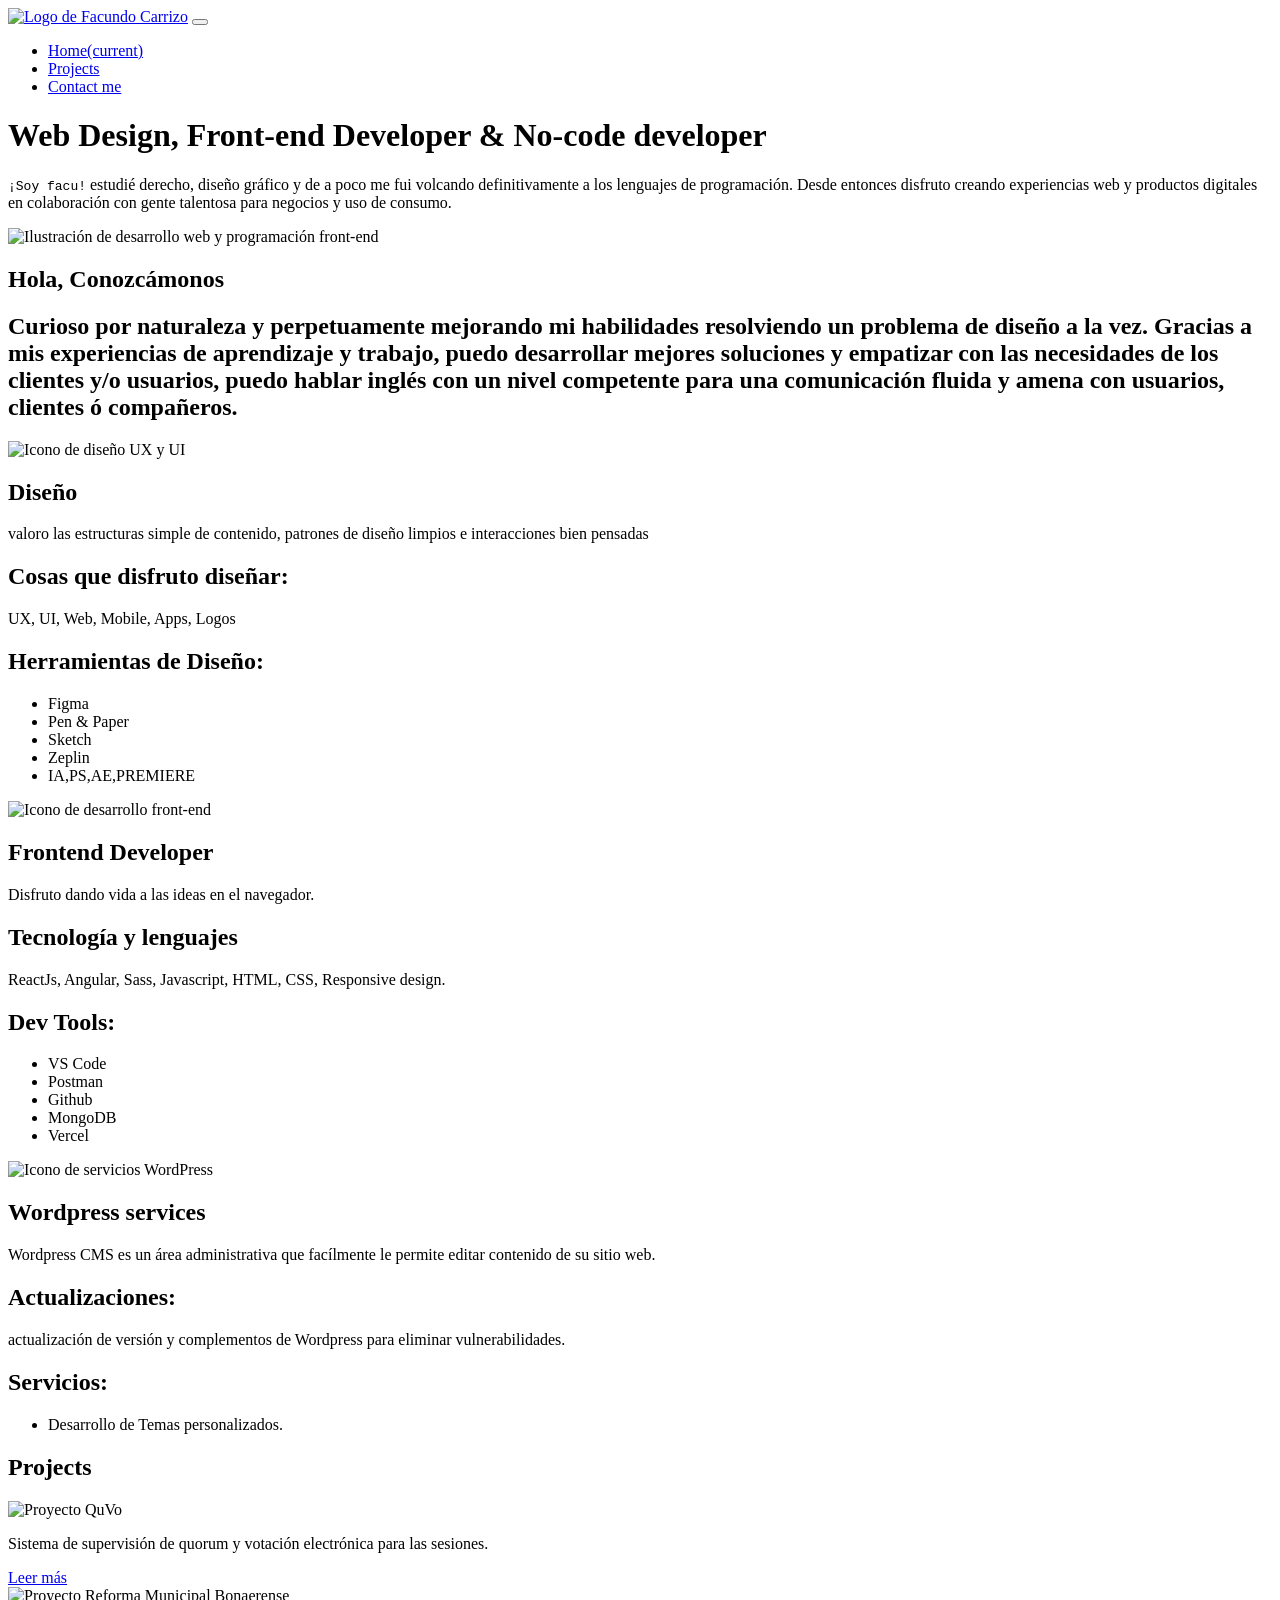
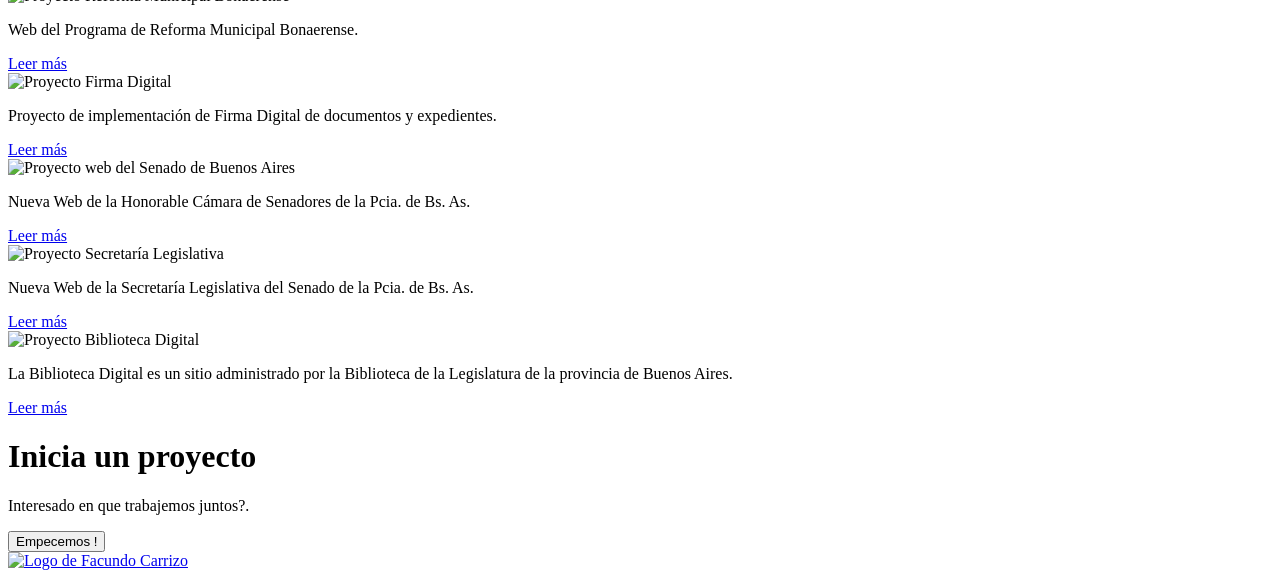
==== index.html @ a87f0d29 "Prepare GitHub Pages portfolio site" ====
<!DOCTYPE html>
<html lang="es" class="no-js">
	<head>
		<meta charset="UTF-8" />
		<!-- Mobile Specific Meta -->
		<meta
			name="viewport"
			content="width=device-width, initial-scale=1, shrink-to-fit=no"
		/>
		<!-- Favicon-->
		<link rel="shortcut icon" href="img/favicon.ico" type="image/x-icon" />
		<link rel="icon" href="img/favicon.ico" type="image/x-icon" />

		<!-- Author Meta -->
		<meta name="author" content="Facundo Carrizo" />
		<!-- Meta Description -->
		<meta
			name="description"
			content="Portfolio de Facundo Carrizo, desarrollador front-end, web designer y no-code developer. Proyectos de UX/UI, sitios web responsive y productos digitales."
		/>
		<!-- Meta Keyword -->
		<meta
			name="keywords"
			content="Facundo Carrizo, portfolio, frontend developer, web designer, no-code developer, UX UI, desarrollo web, responsive design"
		/>
		<meta name="robots" content="index, follow" />
		<!-- Site Title -->
		<title>Facundo Carrizo | Front-end Developer, Web Designer y No-code</title>
		<link rel="canonical" href="https://facucarrizo.github.io/" />
		<meta property="og:locale" content="es_AR" />
		<meta property="og:type" content="website" />
		<meta
			property="og:title"
			content="Facundo Carrizo | Front-end Developer, Web Designer y No-code"
		/>
		<meta
			property="og:description"
			content="Portfolio con proyectos de desarrollo front-end, diseño web, UX/UI y soluciones digitales."
		/>
		<meta property="og:url" content="https://facucarrizo.github.io/" />
		<meta property="og:site_name" content="Facundo Carrizo Portfolio" />
		<meta
			property="og:image"
			content="https://facucarrizo.github.io/img/hero2.png"
		/>
		<meta name="twitter:card" content="summary_large_image" />
		<meta
			name="twitter:title"
			content="Facundo Carrizo | Front-end Developer, Web Designer y No-code"
		/>
		<meta
			name="twitter:description"
			content="Portfolio con proyectos de desarrollo front-end, diseño web, UX/UI y soluciones digitales."
		/>
		<meta
			name="twitter:image"
			content="https://facucarrizo.github.io/img/hero2.png"
		/>

		<link rel="preconnect" href="https://fonts.googleapis.com" />
		<link rel="preconnect" href="https://fonts.gstatic.com" crossorigin />
		<link
			href="https://fonts.googleapis.com/css?family=Poppins:300,500,600"
			rel="stylesheet"
		/>
		<script type="application/ld+json">
			{
				"@context": "https://schema.org",
				"@type": "Person",
				"name": "Facundo Carrizo",
				"url": "https://facucarrizo.github.io/",
				"jobTitle": "Front-end Developer",
				"image": "https://facucarrizo.github.io/img/hero2.png",
				"sameAs": [
					"https://linkedin.com/in/facundo-carrizo-930534a6",
					"https://dribbble.com/ctrl_f",
					"https://www.facebook.com/facundo.ctrl"
				]
			}
		</script>
		<!--
		CSS
		============================================= -->
		<link rel="stylesheet" href="css/linearicons.css" />
		<link rel="stylesheet" href="css/font-awesome.min.css" />
		<link rel="stylesheet" href="css/nice-select.css" />
		<link rel="stylesheet" href="css/magnific-popup.css" />
		<link rel="stylesheet" href="css/bootstrap.css" />
		<link rel="stylesheet" href="css/main.css" />
	</head>

	<body>
		<header id="nav" class="">
			<div class="containero">
				<div class="header-wrap">
					<div
						class="header-top d-flex justify-content-between align-items-center"
					>
						<nav class="navbar navbar-expand-lg navbar-light ">
  <a href="index.html"><img id="logo-img" class=" mr-img animated pulse pulse2" src="img/logo2.png" alt="Logo de Facundo Carrizo"></a>
  <button class="navbar-toggler" type="button" data-toggle="collapse" data-target="#navbarTogglerDemo02" aria-controls="navbarTogglerDemo02" aria-expanded="false" aria-label="Toggle navigation">
    <span class="navbar-toggler-icon"></span>
  </button>

  <div class="collapse navbar-collapse" id="navbarTogglerDemo02">
    <ul class="navbar-nav ml-auto mt-2 mt-lg-0 nav-font">
      <li class="nav-item ">
        <a class="nav-link navmenu " href="index.html">Home<span class="sr-only">(current)</span></a>
      </li>
      <li class="nav-item">
        <a class="nav-link navmenu" href="proyectos.html">Projects</a>
      </li>
      <li class="nav-item">
		<a class="nav-link navmenu" href="https://wa.link/df5yej" rel="noopener noreferrer">Contact me</a>
      </li>
    </ul>
    
  </div>
</nav>
						</div>
					</div>
				</div>
			</div>
		</header>
		<!-- </div> -->
		<!-- End Header Area -->
		<!-- Banner Area -->
		<div class="main-wrapper">
			<div class="banner-area">
				<div class="container">
					<div class="row row-grid">
						<div class="col-lg-6 ">
							<div class="banner-content">
								<h1 class="titleprinc">
									Web Design, Front-end Developer & No-code developer
								</h1>
								<p>
									<code>¡Soy facu!</code> estudié derecho, diseño gráfico y de a poco
									me fui volcando definitivamente a los lenguajes de programación. Desde entonces disfruto creando experiencias web y
									productos digitales en colaboración con gente talentosa para negocios y uso de consumo.
								</p>
								<!-- 55 -->
							</div>
						</div>
						<div class="col-lg-6 ">
							<img
								class="img-fluid mx-auto"
								src="img/laravel_and_vue_59tp.svg"
								alt="Ilustración de desarrollo web y programación front-end"
							/>
						</div>
					</div>
				</div>
			</div>
		</div>
		<!-- End Banner Area -->
		<!-- <div class="desktop">
	</div> -->
		<!-- Start Feature Area -->
		<section class="featured-area">
			<div class="container">
				<div class="columcentered">
					<h1 class="titlefac ">Hola, Conozcámonos</h1>
					<h2 class="subtitle ">
						<!-- Desde el comienzo de mi viaje como Diseñador freelance hace unos 6
						años, he trabajado remotamente para agencias y colaborado con
						personas talentosas creando productos digitales para negocios y usos
						de consumo.-->Curioso por naturaleza y perpetuamente mejorando mi habilidades resolviendo un problema de diseño a la vez. Gracias a mis experiencias de aprendizaje y trabajo, puedo desarrollar mejores soluciones y empatizar con las
						necesidades de los clientes y/o usuarios, puedo hablar inglés con un nivel competente para una comunicación fluida y amena con usuarios, clientes ó compañeros. 
					
					</h2>
				</div>
			</div>
		</section>
		<!-- End Feature Area -->

		<!-- Start trescolum Area -->
		<section class=" main-wrapper trescolum-area">
			<div class="container box">
				<div class="pow">
					<div
						class="col-md-4 col-sm-12 single-feature pt-80 pb-80 d-flex flex-column"
					>
						<img
							class="animated shake img-colum"
							src="img/designer.svg"
							alt="Icono de diseño UX y UI"
						/>
						<div class="desc">
							<div class="recuadro1">
								<h2 class="hh2">Diseño</h2>

								<p class="list-title has-text-primary has-text-weight-normal">
									valoro las estructuras simple de contenido, patrones de diseño
									limpios e interacciones bien pensadas
								</p>
							</div>
							<div class="recuadro2">
								<h2>Cosas que disfruto diseñar:</h2>
								<p class="list-title has-text-primary has-text-weight-normal">
									UX, UI, Web, Mobile, Apps, Logos
								</p>
							</div>
							<div class="recuadro3">
								<h2>Herramientas de Diseño:</h2>

								<ul class="has-text-weight-normal">
									
									<li>Figma</li>
									
									<li>Pen &amp; Paper</li>
									<li>Sketch</li>
									
									<li>Zeplin</li>
									<li>IA,PS,AE,PREMIERE</li>
								</ul>
							</div>
							<!-- <a class="text-uppercase" href="#">Learn Details</a> -->
						</div>
					</div>
					<div
						class="col-md-4 col-sm-12 single-feature pt-80 pb-80 d-flex flex-column bor-rad"
					>
						<img
							class="animated shake img-colum"
							src="img/frontend.svg"
							alt="Icono de desarrollo front-end"
						/>
						<div class="desc">
							<div class="recuadro1">
								<h2 class="hh2">Frontend Developer</h2>

								<p class="list-title has-text-primary has-text-weight-normal">
									Disfruto dando vida a las ideas en el navegador.
								</p>
							</div>
							<div class="recuadro2">
								<h2>Tecnología y lenguajes</h2>
								<p class="list-title has-text-primary has-text-weight-normal">
									ReactJs, Angular, Sass, Javascript, HTML, CSS, Responsive design.
								</p>
							</div>
							<div class="recuadro3">
								<h2>Dev Tools:</h2>
								<ul class="has-text-weight-normal">
									<li>VS Code</li>
									<li>Postman</li>
									<li>Github</li>
									<li>MongoDB</li>
									<li>Vercel</li>
								</ul>
							</div>
						</div>
						<!-- <a class="text-uppercase" href="#">Learn Details</a> -->
					</div>
					<div
						class="colright col-md-4 col-sm-12 single-feature pt-80 pb-80 d-flex flex-column"
					>
						<img class="animated shake img-colum" src="img/mentor.svg" alt="Icono de servicios WordPress" />
						<div class="desc">
							<div class="recuadro1">
								<h2 class="hh2">Wordpress services</h2>
								<p class="has-text-weight-normal">
									Wordpress CMS es un área administrativa que facílmente le
									permite editar contenido de su sitio web.
								</p>
							</div>
							<div class="recuadro2">
								<h2>Actualizaciones:</h2>
								<p class="has-text-weight-normal">
									 actualización de versión y complementos de Wordpress para eliminar vulnerabilidades.
								
								</p>
							</div>
							<div class="recuadro3">
								<h2>Servicios:</h2>
								<ul class="has-text-weight-normal">
									<li>Desarrollo de Temas personalizados.</li>
									<!-- <li>Wordpress Practicas & Tutorías.</li> -->
								</ul>
							</div>
							<!-- <a class="text-uppercase" href="#">Learn Details</a> -->
						</div>
					</div>
				</div>
			</div>
		</section>

		<!-- End trescolum Area -->

		<!-- Start special offer Area -->
		<section class="main-wrapper special-offer-area">
			<div class="container">
				<h1 class="recentwork">Projects</h1>
				<!-- <h2 class="subtitle"></h2> -->
				<div class="flexus">
					<div class="card-id">
						<div class="face face1 quvoimg">
							<div class="content">
								<img src="img/bibi/qvi.webp" alt="Proyecto QuVo" loading="lazy" />
								<!-- <h3>Senado BA</h3> -->
							</div>
						</div>
						<div class="face face2">
							<div class="content">
								<p>
									Sistema de supervisión de quorum y votación electrónica para
									las sesiones.
								</p>
								<a href="proyectos.html">Leer más</a>
							</div>
						</div>
					</div>
					<div class="card-id">
						<div class="face face1 reformaimg">
							<div class="content">
								<img src="img/bibi/refo.webp" alt="Proyecto Reforma Municipal Bonaerense" loading="lazy" />
								<!-- <h3>QuVo</h3> -->
							</div>
						</div>
						<div class="face face2">
							<div class="content">
								<p>
									Web del Programa de Reforma Municipal Bonaerense.
								</p>
								<a href="proyectos.html">Leer más</a>
							</div>
						</div>
					</div>
					<div class="card-id">
						<div class="face face1 gde2 ">
							<div class="content">
								<img src="img/bibi/gd.webp" alt="Proyecto Firma Digital" loading="lazy" />
								<!-- <h3>Firma Digital</h3> -->
							</div>
						</div>
						<div class="face face2">
							<div class="content">
								<p>
									Proyecto de implementación de Firma Digital de documentos y
									expedientes.
								</p>
								<a href="proyectos.html">Leer más</a>
							</div>
						</div>
					</div>
					<div class="card-id">
						<div class="face face1 senado2">
							<div class="content">
								<img src="img/bibi/websena.webp" alt="Proyecto web del Senado de Buenos Aires" loading="lazy" />
								<!-- <h3>Secretaria Legislativa</h3> -->
							</div>
						</div>
						<div class="face face2">
							<div class="content">
								<p>
									Nueva Web de la Honorable Cámara de Senadores de la Pcia. de
									Bs. As.
								</p>
								<a href="proyectos.html">Leer más</a>
							</div>
						</div>
					</div>
					<div class="card-id">
						<div class="face face1 legi2">
							<div class="content">
								<img src="img/bibi/sena.webp" alt="Proyecto Secretaría Legislativa" loading="lazy" />
								<!-- <h3>Reforma Municipal</h3> -->
							</div>
						</div>
						<div class="face face2">
							<div class="content">
								<p>
									Nueva Web de la Secretaría Legislativa del Senado de la Pcia.
									de Bs. As.
								</p>
								<a href="proyectos.html">Leer más</a>
							</div>
						</div>
					</div>
					<div class="card-id">
						<div class="face face1 biblio2">
							<div class="content">
								<img src="img/bibi/bibi.webp" alt="Proyecto Biblioteca Digital" loading="lazy" />
								<!-- <h3>Biblioteca digital</h3> -->
							</div>
						</div>
						<div class="face face2">
							<div class="content">
								<p>
									La Biblioteca Digital es un sitio administrado por la
									Biblioteca de la Legislatura de la provincia de Buenos Aires.
								</p>
								<a href="proyectos.html">Leer más</a>
							</div>
						</div>
					</div>
				</div>
			</div>
		</section>

		<div class="main-wrapper has-text-centered ">
			<div class="row container">
				<div class="boxi">
					<div class="row ">
						<div class="col-lg-4 col-sm-12">
							<h1 class="startproject">Inicia un proyecto</h1>
						</div>
						<div class="startproject col-lg-4 col-sm-12">
							<p class="pi">Interesado en que trabajemos juntos?.</p>
						</div>
						<div class="startproject col-lg-4 col-sm-12">
							<!-- <a class="buttonisrounded"href="/project-planner">Hagámoslo</a> -->
							<button
								class=" button button--winona button--border-thin button--round-s" onclick="window.location.href='https://wa.link/df5yej'"
								data-text="Hagámoslo"
							>
								<span >Empecemos !</span>
							</button>
						</div>
					</div>
				</div>
			</div>
		</div>

		<!-- Start footer Area -->
		<footer class="footer-area featured-area pt-60 pb-60">
			<div class="container">
				<div class="footer-content d-flex flex-column align-items-center">
					<div
						class="header-bottom d-flex justify-content-between align-items-center"
					>
						<div class="logo">
							<a href="index.html"
								><img class="animated pulse pulse2" src="img/logo2.png" alt="Logo de Facundo Carrizo"
							/></a>
						</div>
					</div>
					<!-- <a class="logo" href="/"><img src="img/logo2.svg"
						alt="Facu Carrizo | Designer, Front-end Developer &amp; Mockuper" height="48"></a> -->
					<!-- <div class="text-center copy-right-text">Copyright &copy; 2019 All rights reserved |haciendo ideas
					tangibles
					<i class="fa fa-heart"></i> by <a href="https://colorlib.com">Empatcdizar, observar y reunir
						inspiración</a></div> -->
					<div class="footer-social">
						<a href="https://www.facebook.com/facundo.ctrl" rel="noopener noreferrer"
							><i class="socialnet growOnHover fa fa-facebook"></i
						></a>
						<a href="https://linkedin.com/in/facundo-carrizo-930534a6" rel="noopener noreferrer"><i class="socialnet growOnHover fa fa-linkedin"></i></a>
						<a href="https://dribbble.com/ctrl_f" rel="noopener noreferrer"
							><i class="socialnet growOnHover fa fa-dribbble"></i
						></a>
						<a href="https://github.com/facucarrizo/myportfolio" rel="noopener noreferrer" aria-label="Repositorio del portfolio en GitHub"><i class="socialnet growOnHover  fa fa-github"></i></a>
					</div>
				</div>
			</div>
		</footer>
		<!-- End footer Area -->

		<script src="js/vendor/jquery-2.2.4.min.js"></script>
		<script
			src="https://cdnjs.cloudflare.com/ajax/libs/popper.js/1.11.0/umd/popper.min.js"
			integrity="sha384-b/U6ypiBEHpOf/4+1nzFpr53nxSS+GLCkfwBdFNTxtclqqenISfwAzpKaMNFNmj4"
			crossorigin="anonymous"
		></script>
		<script src="js/vendor/bootstrap.min.js"></script>
		<script src="js/jquery.ajaxchimp.min.js"></script>
		<script src="js/jquery.nice-select.min.js"></script>
		<script src="js/jquery.magnific-popup.min.js"></script>
		<script src="js/main.js"></script>
		<script>
			$(document).ready(function() {
				var scroll_pos = 0;
				$(document).scroll(function() {
					scroll_pos = $(this).scrollTop();
					if (scroll_pos > 1) {
						// $("body").addClass('toppadding');
						$('#nav').addClass('haceleSombra'); //*Transparente
					} else {
						$('#nav').removeClass('haceleSombra');
						// $('body').removeClass('toppadding'); //*blanco
					}
				});
			});
		</script>
		<!-- <script>
			window.onscroll = function() {scrollFunction()};

function scrollFunction() {
  if (document.body.scrollTop > 50 || document.documentElement.scrollTop > 50) {
    document.getElementById("logo-img").style.height = "30px";
  } else {
    document.getElementById("logo-img").style.height = "50px";
  }
}
		</script> -->
	</body>
</html>
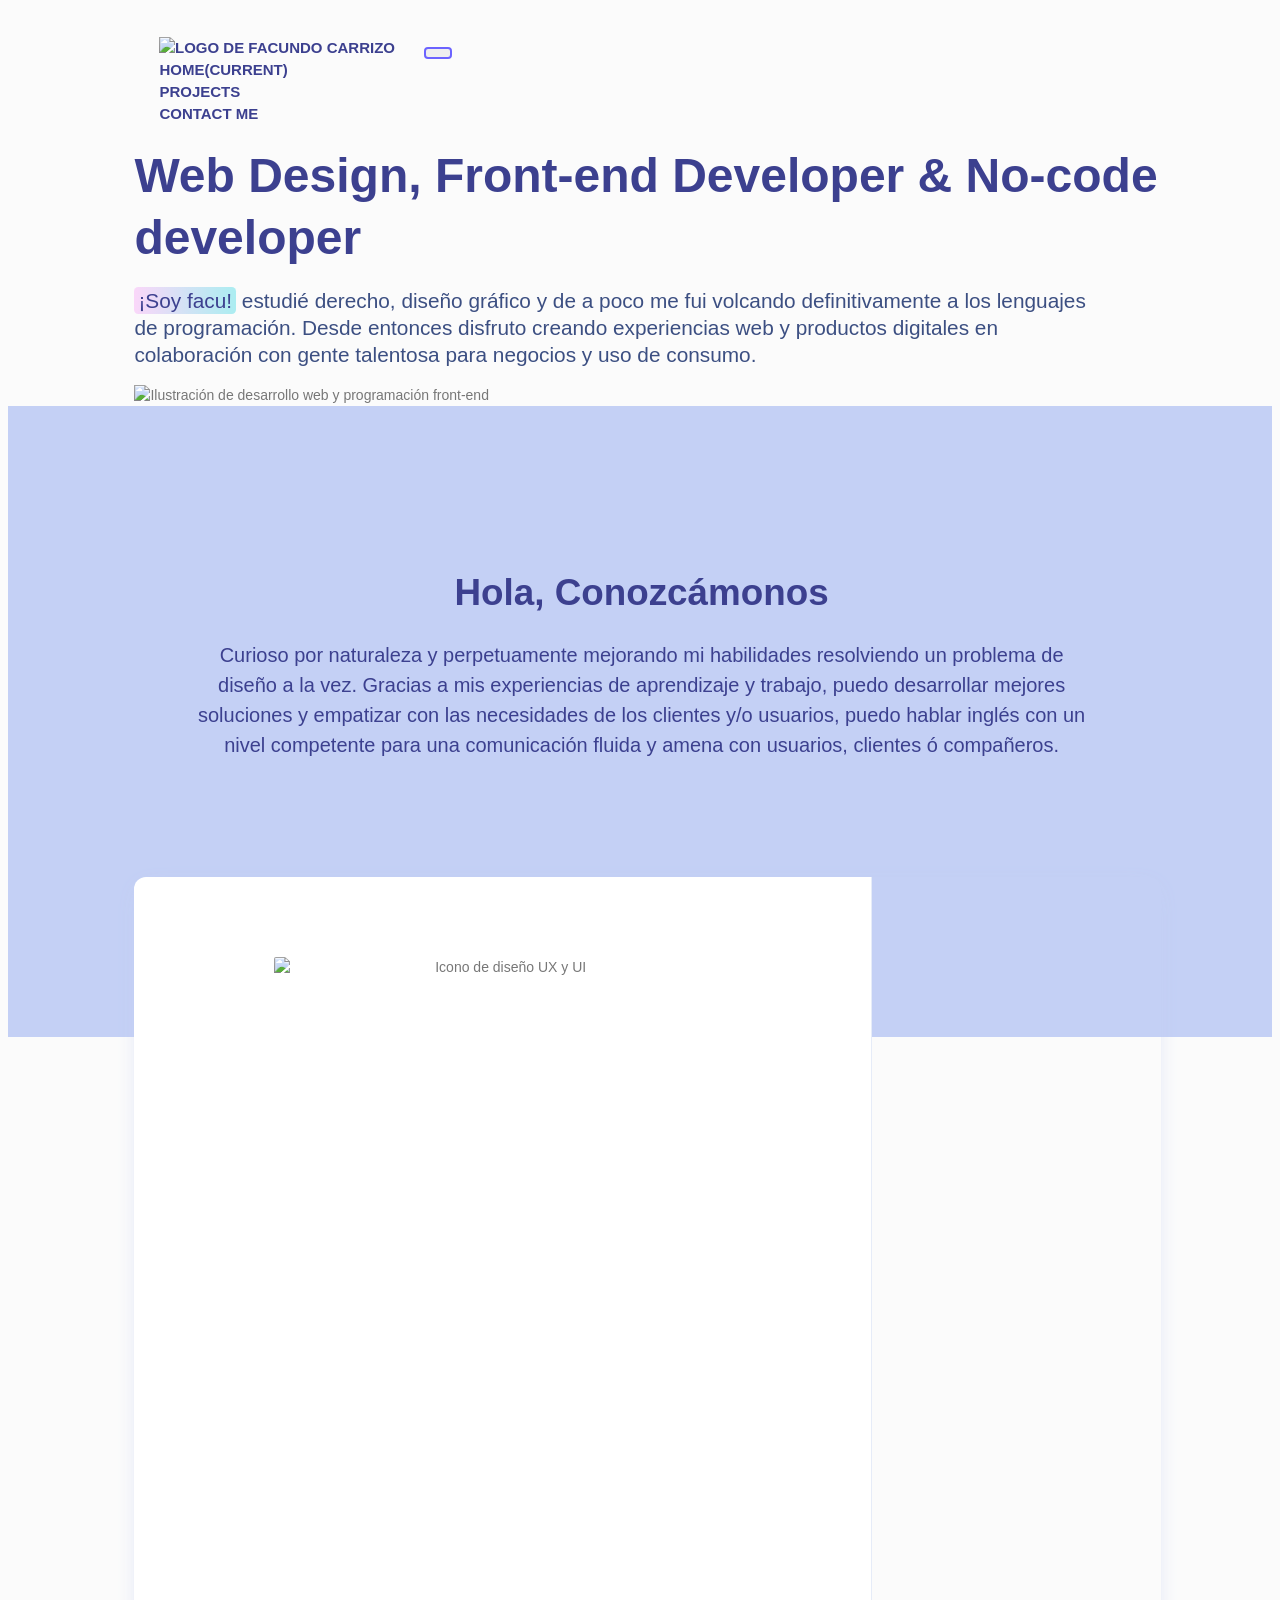
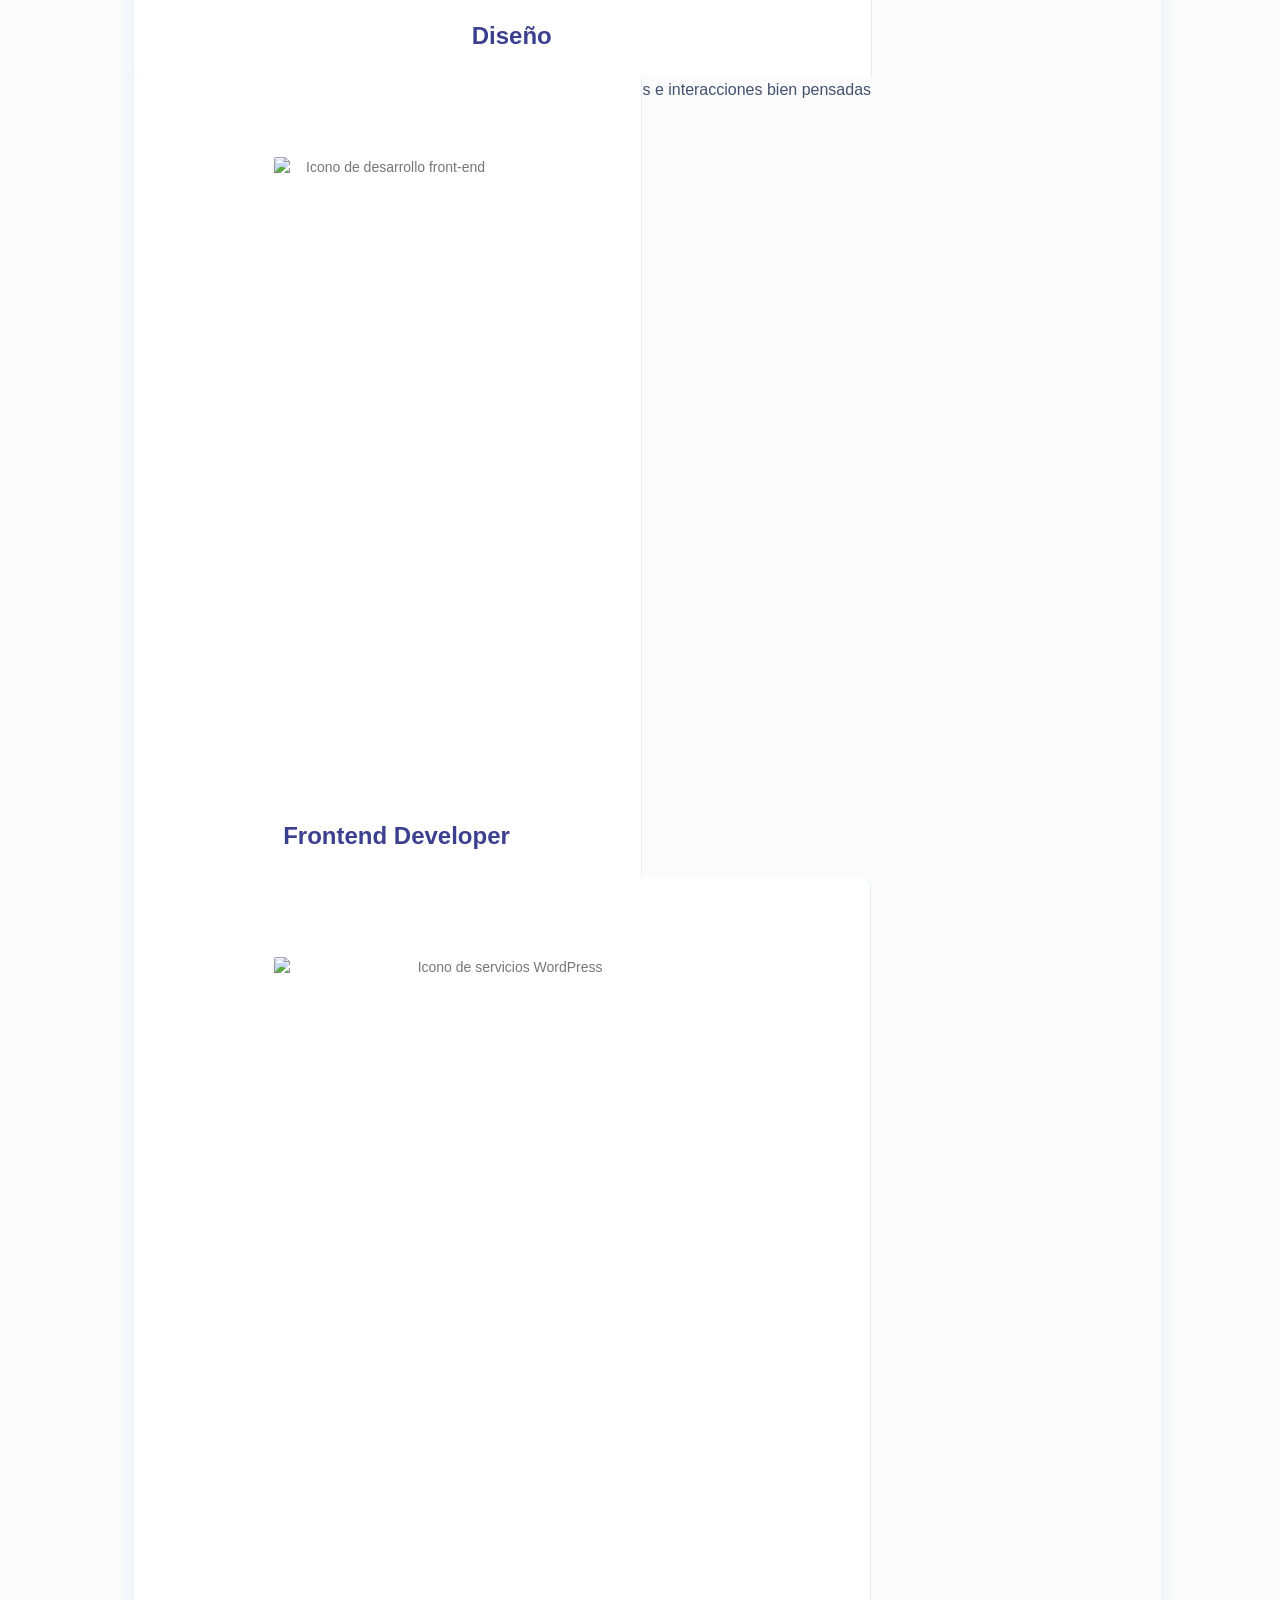
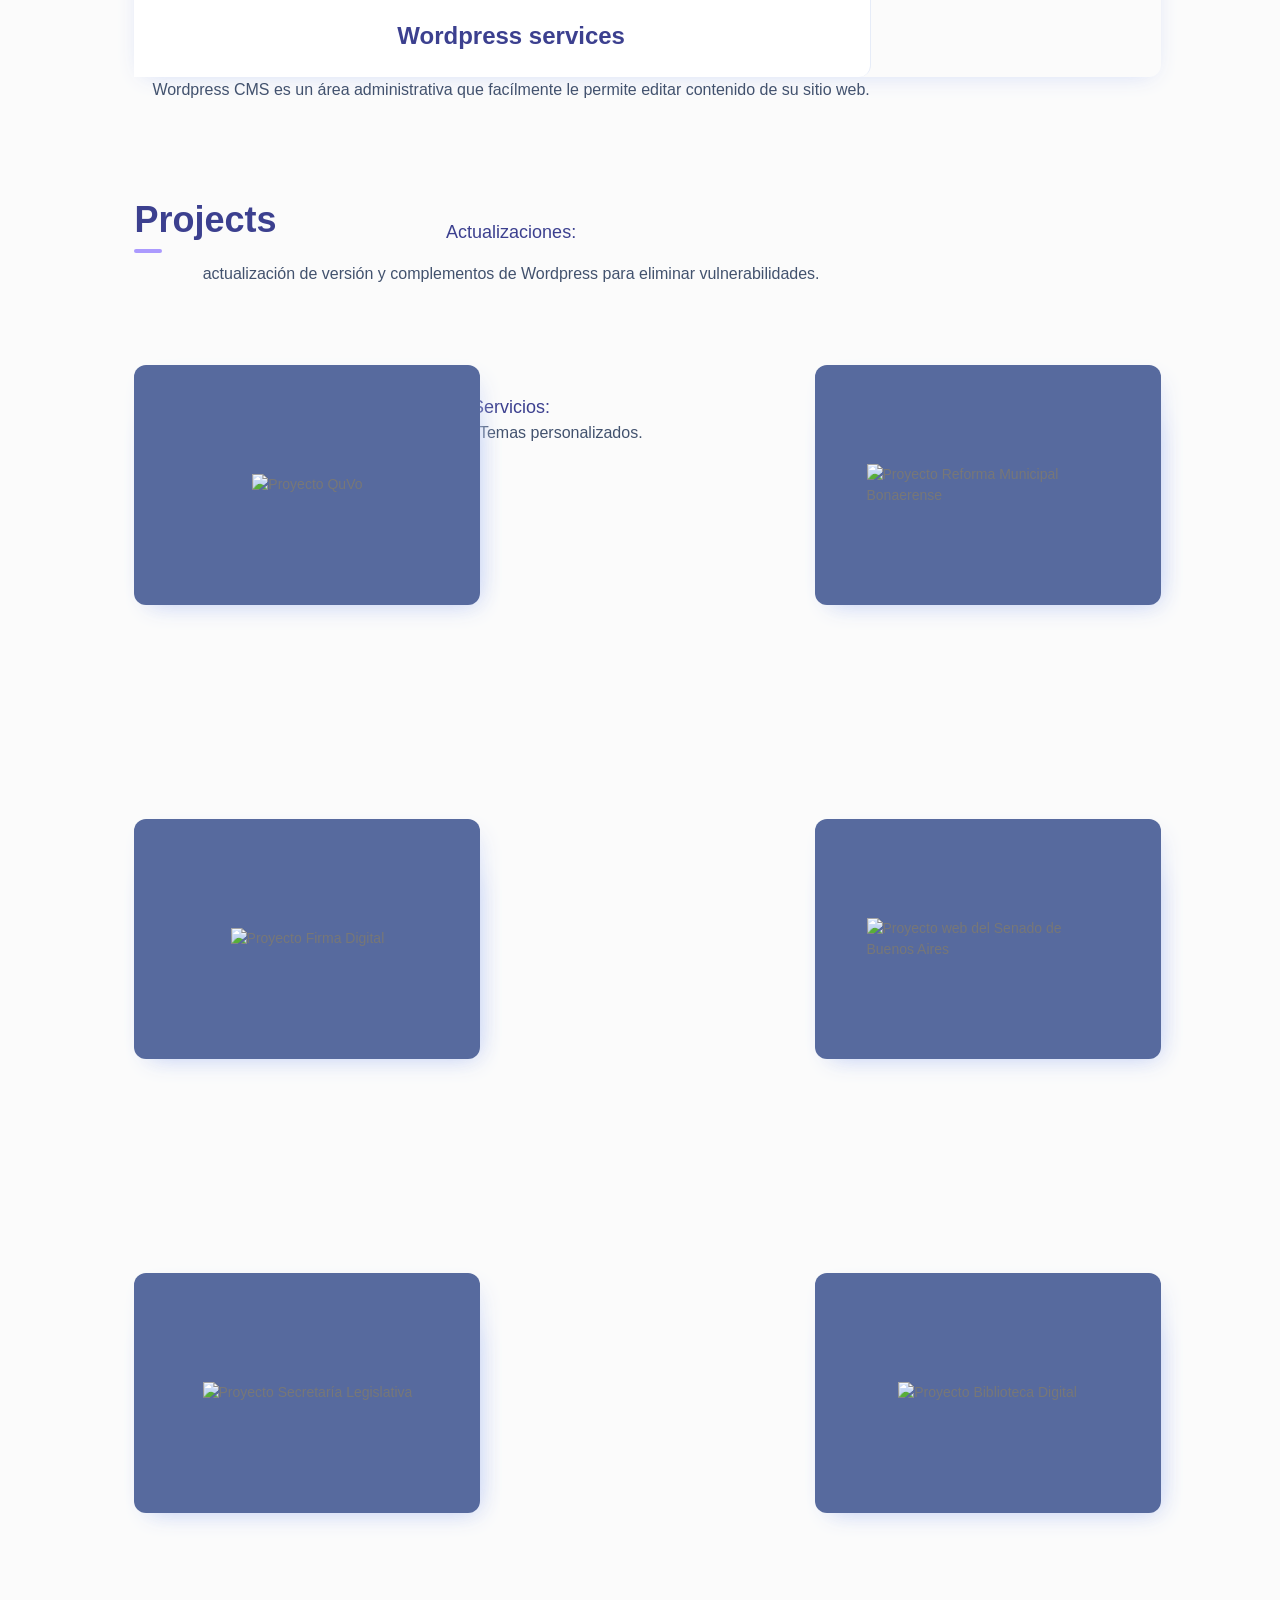
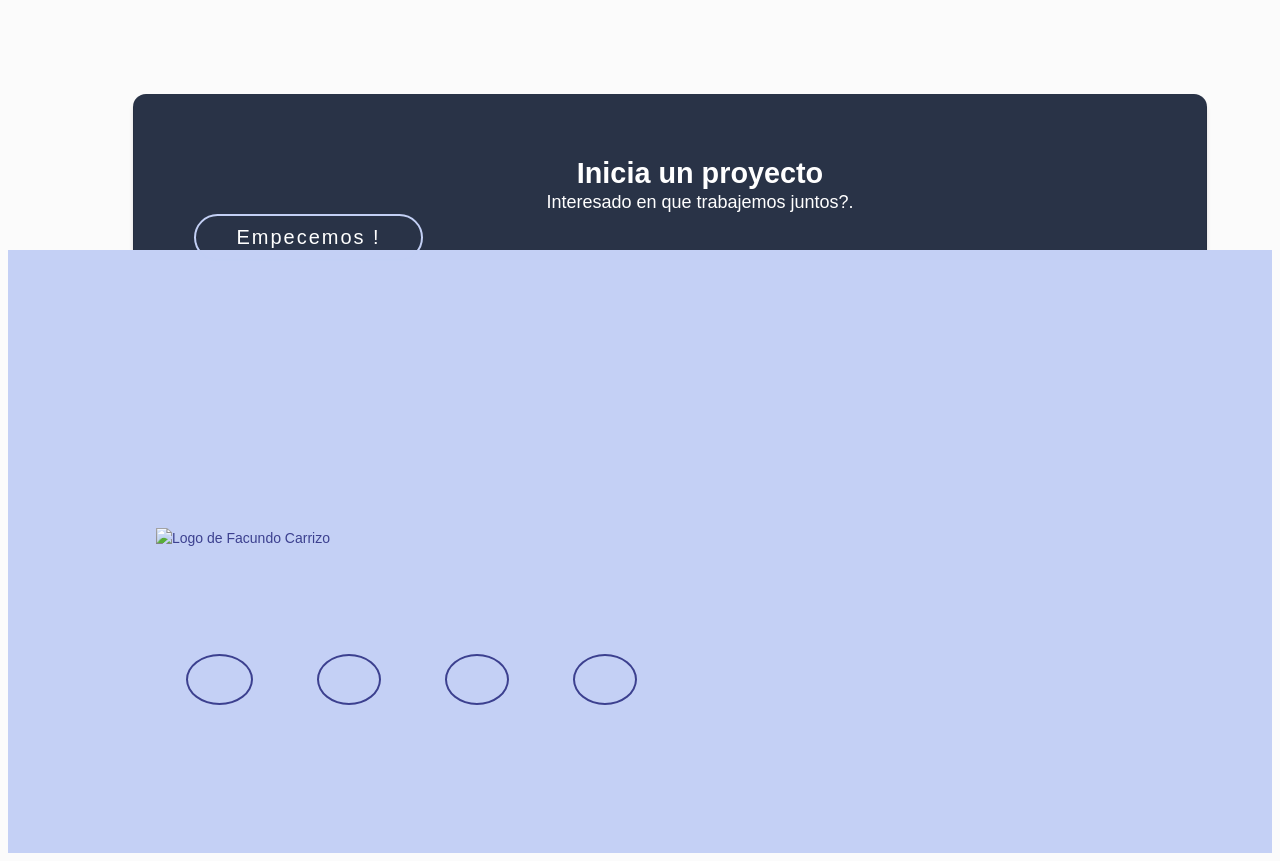
==== commit 360ce263: "webp replace webp" ====
--- a/index.html
+++ b/index.html
@@ -41,7 +41,7 @@
 		<meta property="og:site_name" content="Facundo Carrizo Portfolio" />
 		<meta
 			property="og:image"
-			content="https://facucarrizo.github.io/img/hero2.png"
+			content="https://facucarrizo.github.io/img/hero2.webp"
 		/>
 		<meta name="twitter:card" content="summary_large_image" />
 		<meta
@@ -54,7 +54,7 @@
 		/>
 		<meta
 			name="twitter:image"
-			content="https://facucarrizo.github.io/img/hero2.png"
+			content="https://facucarrizo.github.io/img/hero2.webp"
 		/>
 
 		<link rel="preconnect" href="https://fonts.googleapis.com" />
@@ -70,7 +70,7 @@
 				"name": "Facundo Carrizo",
 				"url": "https://facucarrizo.github.io/",
 				"jobTitle": "Front-end Developer",
-				"image": "https://facucarrizo.github.io/img/hero2.png",
+				"image": "https://facucarrizo.github.io/img/hero2.webp",
 				"sameAs": [
 					"https://linkedin.com/in/facundo-carrizo-930534a6",
 					"https://dribbble.com/ctrl_f",
--- a/css/main.css
+++ b/css/main.css
@@ -0,0 +1,3639 @@
+/*--------------------------- Color variations ----------------------*/
+/* Medium Layout: 1280px */
+/* Tablet Layout: 768px */
+/* Mobile Layout: 320px */
+/* Wide Mobile Layout: 480px */
+/* =================================== */
+/*  Basic Style 
+/* =================================== */
+::-webkit-input-placeholder {
+	/* WebKit, Blink, Edge */
+	color: #777777;
+	font-weight: 300;
+}
+
+:-moz-placeholder {
+	/* Mozilla Firefox 4 to 18 */
+	color: #777777;
+	opacity: 1;
+	font-weight: 300;
+}
+
+::-moz-placeholder {
+	/* Mozilla Firefox 19+ */
+	color: #777777;
+	opacity: 1;
+	font-weight: 300;
+}
+
+:-ms-input-placeholder {
+	/* Internet Explorer 10-11 */
+	color: #777777;
+	font-weight: 300;
+}
+
+::-ms-input-placeholder {
+	/* Microsoft Edge */
+	color: #777777;
+	font-weight: 300;
+}
+
+body {
+	color: #777777;
+	font-family: 'Poppins', sans-serif;
+	font-size: 14px;
+	font-weight: 300;
+	line-height: 1.5em;
+	position: relative;
+	-webkit-font-smoothing: antialiased;
+	-moz-osx-font-smoothing: grayscale;
+	scrollbar-color: #c4d0f5 #6C63FF;
+}
+
+ol,
+ul {
+	margin: 0;
+	padding: 0;
+	list-style: none;
+}
+
+select {
+	display: block;
+}
+
+figure {
+	margin: 0;
+}
+
+a {
+	-webkit-transition: all 0.3s ease 0s;
+	-moz-transition: all 0.3s ease 0s;
+	-o-transition: all 0.3s ease 0s;
+	transition: all 0.3s ease 0s;
+}
+
+a:hover {
+	background: #8c43ff;
+	color: #8c43ff !important;
+}
+.text-uppercase:hover {
+	background: #8c43ff7a;
+	border-radius: 4px;
+	color: #3b408f !important;
+	padding: 5px;
+}
+.navmenu:hover {
+	border-bottom: #8c43ff7a 3px solid;
+	/* background: #8c43ff7a; */
+	/* border-radius: 4px; */
+	color: #3b408f !important;
+	/* padding: 1px 5px 1px 5px; */
+}
+a,
+.buttonisrounded {
+	transition: all 0.2s ease-in-out;
+	-webkit-transition: all 0.2s ease-in-out;
+	font-weight: 400;
+}
+
+iframe {
+	border: 0;
+}
+
+a,
+a:focus,
+a:hover {
+	text-decoration: none;
+	outline: 0;
+	color: #3c408f;
+	background-color: transparent;
+}
+
+.btn.active.focus,
+.btn.active:focus,
+.btn.focus,
+.btn.focus:active,
+.btn:active:focus,
+.btn:focus {
+	text-decoration: none;
+	outline: 0;
+}
+
+.card-panel {
+	margin: 0;
+	padding: 60px;
+}
+
+/**
+ *  Typography
+ *
+ **/
+.btn i,
+.btn-large i,
+.btn-floating i,
+.btn-large i,
+.btn-flat i {
+	font-size: 1em;
+	line-height: inherit;
+}
+
+.gray-bg {
+	background: #f9f9ff;
+}
+
+h1,
+h2,
+h3,
+h4,
+h5,
+h6 {
+	font-family: 'Poppins', sans-serif;
+	color: #3c408f;
+	line-height: 1.25em !important;
+	margin-bottom: 0;
+	margin-top: 0;
+	font-weight: 500;
+}
+
+.h1,
+.h2,
+.h3,
+.h4,
+.h5,
+.h6 {
+	margin-bottom: 0;
+	margin-top: 0;
+	font-family: 'Poppins', sans-serif;
+	font-weight: 600;
+	color: #222222;
+}
+
+h1,
+.h1 {
+	font-size: 36px;
+}
+
+h2,
+.h2 {
+	font-size: 30px;
+}
+
+h3,
+.h3 {
+	font-size: 24px;
+}
+
+h4,
+.h4 {
+	font-size: 18px;
+}
+
+h5,
+.h5 {
+	font-size: 16px;
+}
+
+h6,
+.h6 {
+	font-size: 14px;
+	color: #222222;
+}
+
+td,
+th {
+	border-radius: 0px;
+}
+
+/**
+ * For modern browsers
+ * 1. The space content is one way to avoid an Opera bug when the
+ *    contenteditable attribute is included anywhere else in the document.
+ *    Otherwise it causes space to appear at the top and bottom of elements
+ *    that are clearfixed.
+ * 2. The use of `table` rather than `block` is only necessary if using
+ *    `:before` to contain the top-margins of child elements.
+ */
+.clear::before,
+.clear::after {
+	content: ' ';
+	display: table;
+}
+
+.clear::after {
+	clear: both;
+}
+
+.fz-11 {
+	font-size: 11px;
+}
+
+.fz-12 {
+	font-size: 12px;
+}
+
+.fz-13 {
+	font-size: 13px;
+}
+
+.fz-14 {
+	font-size: 14px;
+}
+
+.fz-15 {
+	font-size: 15px;
+}
+
+.fz-16 {
+	font-size: 16px;
+}
+
+.fz-18 {
+	font-size: 18px;
+}
+
+.fz-30 {
+	font-size: 30px;
+}
+
+.fz-48 {
+	font-size: 48px !important;
+}
+
+.fw100 {
+	font-weight: 100;
+}
+
+.fw300 {
+	font-weight: 300;
+}
+
+.fw400 {
+	font-weight: 400 !important;
+}
+
+.fw500 {
+	font-weight: 500;
+}
+
+.f700 {
+	font-weight: 700;
+}
+
+.fsi {
+	font-style: italic;
+}
+
+.mt-10 {
+	margin-top: 10px;
+}
+
+.mt-15 {
+	margin-top: 15px;
+}
+
+.mt-20 {
+	margin-top: 20px;
+}
+
+.mt-25 {
+	margin-top: 25px;
+}
+
+.mt-30 {
+	margin-top: 30px;
+}
+
+.mt-35 {
+	margin-top: 35px;
+}
+
+.mt-40 {
+	margin-top: 40px;
+}
+
+.mt-50 {
+	margin-top: 50px;
+}
+
+.mt-60 {
+	margin-top: 60px;
+}
+
+.mt-70 {
+	margin-top: 70px;
+}
+
+.mt-80 {
+	margin-top: 80px;
+}
+
+.mt-100 {
+	margin-top: 100px;
+}
+
+.mt-120 {
+	margin-top: 120px;
+}
+
+.mt-150 {
+	margin-top: 150px;
+}
+
+.ml-0 {
+	margin-left: 0 !important;
+}
+
+.ml-5 {
+	margin-left: 5px !important;
+}
+
+.ml-10 {
+	margin-left: 10px;
+}
+
+.ml-15 {
+	margin-left: 15px;
+}
+
+.ml-20 {
+	margin-left: 20px;
+}
+
+.ml-30 {
+	margin-left: 30px;
+}
+
+.ml-50 {
+	margin-left: 50px;
+}
+
+.mr-0 {
+	margin-right: 0 !important;
+}
+
+.mr-5 {
+	margin-right: 5px !important;
+}
+
+.mr-15 {
+	margin-right: 15px;
+}
+
+.mr-10 {
+	margin-right: 10px;
+}
+
+.mr-20 {
+	margin-right: 20px;
+}
+
+.mr-30 {
+	margin-right: 30px;
+}
+
+.mr-50 {
+	margin-right: 50px;
+}
+
+.mb-0 {
+	margin-bottom: 0px;
+}
+
+.mb-0-i {
+	margin-bottom: 0px !important;
+}
+
+.mb-5 {
+	margin-bottom: 5px;
+}
+
+.mb-10 {
+	margin-bottom: 10px;
+}
+
+.mb-15 {
+	margin-bottom: 15px;
+}
+
+.mb-20 {
+	margin-bottom: 20px;
+}
+
+.mb-25 {
+	margin-bottom: 25px;
+}
+
+.mb-30 {
+	margin-bottom: 30px;
+}
+
+.mb-40 {
+	margin-bottom: 40px;
+}
+
+.mb-50 {
+	margin-bottom: 50px;
+}
+
+.mb-60 {
+	margin-bottom: 60px;
+}
+
+.mb-70 {
+	margin-bottom: 70px;
+}
+
+.mb-80 {
+	margin-bottom: 80px;
+}
+
+.mb-90 {
+	margin-bottom: 90px;
+}
+
+.mb-100 {
+	margin-bottom: 100px;
+}
+
+.pt-0 {
+	padding-top: 0px;
+}
+
+.pt-10 {
+	padding-top: 10px;
+}
+
+.pt-15 {
+	padding-top: 15px;
+}
+
+.pt-20 {
+	padding-top: 20px;
+}
+
+.pt-25 {
+	padding-top: 25px;
+}
+
+.pt-30 {
+	padding-top: 30px;
+}
+
+.pt-40 {
+	padding-top: 40px;
+}
+
+.pt-50 {
+	padding-top: 50px;
+}
+
+.pt-60 {
+	padding-top: 60px;
+}
+
+.pt-70 {
+	padding-top: 70px;
+}
+
+.pt-80 {
+	padding-top: 80px;
+}
+
+.pt-90 {
+	padding-top: 90px;
+}
+
+.pt-100 {
+	padding-top: 100px;
+}
+
+.pt-120 {
+	padding-top: 120px;
+}
+
+.pt-150 {
+	padding-top: 150px;
+}
+
+.pb-0 {
+	padding-bottom: 0px;
+}
+
+.pb-10 {
+	padding-bottom: 10px;
+}
+
+.pb-15 {
+	padding-bottom: 15px;
+}
+
+.pb-20 {
+	padding-bottom: 20px;
+}
+
+.pb-25 {
+	padding-bottom: 25px;
+}
+
+.pb-30 {
+	padding-bottom: 30px;
+}
+
+.pb-40 {
+	padding-bottom: 40px;
+}
+
+.pb-50 {
+	padding-bottom: 50px;
+}
+
+.pb-60 {
+	padding-bottom: 60px;
+}
+
+.pb-70 {
+	padding-bottom: 70px;
+}
+
+.pb-80 {
+	border-bottom: 0px solid #e6ecf8;
+	border-right: 1px solid #e6ecf8;
+	background: #fff;
+	padding-bottom: 80px;
+	border-radius: 12px 0px 0px 12px;
+	text-align: center;
+}
+
+.pb-90 {
+	padding-bottom: 90px;
+}
+
+.pb-100 {
+	padding-bottom: 100px;
+}
+
+.pb-120 {
+	padding-bottom: 120px;
+}
+
+.pb-150 {
+	padding-bottom: 150px;
+}
+
+.pr-30 {
+	padding-right: 30px;
+}
+
+.pl-30 {
+	padding-left: 30px;
+}
+
+.p-20 {
+	padding: 20px;
+}
+
+.p-30 {
+	padding: 30px;
+}
+
+.p-40 {
+	padding: 40px;
+}
+
+.float-left {
+	float: left;
+}
+
+.float-right {
+	float: right;
+}
+
+.text-italic {
+	font-style: italic;
+}
+
+.text-white {
+	color: #fff;
+}
+
+.columcentered {
+	justify-content: center;
+	width: 60%;
+}
+
+.transition {
+	-webkit-transition: all 0.3s ease 0s;
+	-moz-transition: all 0.3s ease 0s;
+	-o-transition: all 0.3s ease 0s;
+	transition: all 0.3s ease 0s;
+}
+
+.section-full {
+	padding: 100px 0;
+}
+
+.section-half {
+	padding: 75px 0;
+}
+
+.flex {
+	display: -webkit-box;
+	display: -webkit-flex;
+	display: -moz-flex;
+	display: -ms-flexbox;
+	display: flex;
+}
+
+.inline-flex {
+	display: -webkit-inline-box;
+	display: -webkit-inline-flex;
+	display: -moz-inline-flex;
+	display: -ms-inline-flexbox;
+	display: inline-flex;
+}
+
+.flex-grow {
+	-webkit-box-flex: 1;
+	-webkit-flex-grow: 1;
+	-moz-flex-grow: 1;
+	-ms-flex-positive: 1;
+	flex-grow: 1;
+}
+
+.flex-wrap {
+	-webkit-flex-wrap: wrap;
+	-moz-flex-wrap: wrap;
+	-ms-flex-wrap: wrap;
+	flex-wrap: wrap;
+}
+
+.flex-left {
+	-webkit-box-pack: start;
+	-ms-flex-pack: start;
+	-webkit-justify-content: flex-start;
+	-moz-justify-content: flex-start;
+	justify-content: flex-start;
+}
+
+.flex-middle {
+	-webkit-box-align: center;
+	-ms-flex-align: center;
+	-webkit-align-items: center;
+	-moz-align-items: center;
+	align-items: center;
+}
+
+.flex-right {
+	-webkit-box-pack: end;
+	-ms-flex-pack: end;
+	-webkit-justify-content: flex-end;
+	-moz-justify-content: flex-end;
+	justify-content: flex-end;
+}
+
+.flex-top {
+	-webkit-align-self: flex-start;
+	-moz-align-self: flex-start;
+	-ms-flex-item-align: start;
+	align-self: flex-start;
+}
+
+.flex-center {
+	-webkit-box-pack: center;
+	-ms-flex-pack: center;
+	-webkit-justify-content: center;
+	-moz-justify-content: center;
+	justify-content: center;
+}
+
+.flex-bottom {
+	-webkit-align-self: flex-end;
+	-moz-align-self: flex-end;
+	-ms-flex-item-align: end;
+	align-self: flex-end;
+}
+
+.space-between {
+	-webkit-box-pack: justify;
+	-ms-flex-pack: justify;
+	-webkit-justify-content: space-between;
+	-moz-justify-content: space-between;
+	justify-content: space-between;
+}
+
+.space-around {
+	-ms-flex-pack: distribute;
+	-webkit-justify-content: space-around;
+	-moz-justify-content: space-around;
+	justify-content: space-around;
+}
+
+.flex-column {
+	-webkit-box-direction: normal;
+	-webkit-box-orient: vertical;
+	-webkit-flex-direction: column;
+	-moz-flex-direction: column;
+	-ms-flex-direction: column;
+	flex-direction: column;
+}
+
+.flex-cell {
+	display: -webkit-box;
+	display: -webkit-flex;
+	display: -moz-flex;
+	display: -ms-flexbox;
+	display: flex;
+	-webkit-box-flex: 1;
+	-webkit-flex-grow: 1;
+	-moz-flex-grow: 1;
+	-ms-flex-positive: 1;
+	flex-grow: 1;
+}
+
+.display-table {
+	display: table;
+}
+
+.light {
+	color: #fff;
+}
+
+.dark {
+	color: #000;
+}
+
+.relative {
+	position: relative;
+}
+
+.overflow-hidden {
+	overflow: hidden;
+}
+
+.overlay {
+	position: absolute;
+	left: 0;
+	right: 0;
+	top: 0;
+	bottom: 0;
+}
+
+.container.fullwidth {
+	width: 100%;
+}
+
+.container.no-padding {
+	padding-left: 0;
+	padding-right: 0;
+}
+
+.no-padding {
+	padding: 0;
+}
+
+.section-bg {
+	background: #f9fafc;
+}
+
+@media (max-width: 767px) {
+	.no-flex-xs {
+		display: block !important;
+	}
+}
+
+.row.no-margin {
+	margin-left: 0;
+	margin-right: 0;
+}
+
+.sample-text-area {
+	background: #fff;
+	padding: 100px 30px 70px 30px;
+}
+
+.text-heading {
+	margin-bottom: 30px;
+	font-size: 24px;
+}
+
+b,
+i,
+sup,
+sub,
+u,
+del {
+	color: #3c408f;
+}
+
+h1 {
+	font-size: 36px;
+}
+
+h2 {
+	font-size: 30px;
+}
+
+h3 {
+	font-size: 24px;
+}
+
+h4 {
+	font-size: 18px;
+}
+
+h5 {
+	font-size: 16px;
+}
+
+h6 {
+	font-size: 14px;
+}
+
+h1,
+h2,
+h3,
+h4,
+h5,
+h6 {
+	line-height: 1.5em;
+}
+
+.typography h1,
+.typography h2,
+.typography h3,
+.typography h4,
+.typography h5,
+.typography h6 {
+	color: #777777;
+}
+
+.white-bg {
+	background-color: #fff;
+	padding: 100px 0;
+	border-bottom: 1px solid #e6e8e9;
+}
+
+.section-top-border {
+	padding: 70px 15px;
+	/* border-top: 1px dotted #eee; */
+}
+
+.button-area {
+	padding: 30px 30px;
+	background: #fff;
+}
+
+.button-area .border-top-generic {
+	padding: 70px 15px;
+	border-top: 1px dotted #eee;
+}
+
+.button-group-area .genric-btn {
+	margin-right: 10px;
+	margin-top: 10px;
+}
+
+.button-group-area .genric-btn:last-child {
+	margin-right: 0;
+}
+
+.genric-btn {
+	margin: 7px 5px;
+	display: inline-block;
+	outline: none;
+	line-height: 35px;
+	padding: 0 30px;
+	font-size: 1em;
+	text-align: center;
+	text-decoration: none;
+	font-weight: 500;
+	cursor: pointer !important;
+	-webkit-transition: all 0.3s ease 0s;
+	-moz-transition: all 0.3s ease 0s;
+	-o-transition: all 0.3s ease 0s;
+	transition: all 0.3s ease 0s;
+}
+
+.etiquet {
+	margin-top: 15px;
+}
+
+.genric-btn:focus {
+	outline: none;
+}
+
+.genric-btn.e-large {
+	padding: 0 40px;
+	line-height: 50px;
+}
+
+.genric-btn.large {
+	line-height: 45px;
+}
+
+.genric-btn.medium {
+	line-height: 30px;
+}
+
+.genric-btn.small {
+	line-height: 25px;
+}
+
+.genric-btn.radius {
+	border-radius: 3px;
+}
+
+.genric-btn.circle {
+	border-radius: 20px;
+}
+
+.genric-btn.arrow {
+	display: -webkit-inline-box;
+	display: -ms-inline-flexbox;
+	display: inline-flex;
+	-webkit-box-align: center;
+	-ms-flex-align: center;
+	align-items: center;
+}
+
+.genric-btn.arrow span {
+	margin-left: 10px;
+}
+
+.genric-btn.default {
+	color: #222222;
+	background: #f9f9ff;
+	border: 1px solid transparent;
+}
+
+.genric-btn.default:hover {
+	border: 1px solid #f9f9ff;
+	background: #fff;
+}
+
+.genric-btn.default-border {
+	border: 1px solid #f9f9ff;
+	background: #fff;
+}
+
+.genric-btn.default-border:hover {
+	color: #222222;
+	background: #f9f9ff;
+	border: 1px solid transparent;
+}
+
+.genric-btn.primary {
+	color: #fff;
+	background: #f67590;
+	border: 1px solid transparent;
+}
+
+.genric-btn.primary:hover {
+	color: #f67590;
+	border: 1px solid #f67590;
+	background: #fff;
+}
+
+.genric-btn.primary-border {
+	color: #f67590;
+	border: 1px solid #f67590;
+	background: #fff;
+}
+
+.genric-btn.primary-border:hover {
+	color: #fff !important;
+	background: #f67590;
+	border: 1px solid transparent;
+}
+
+.genric-btn.success {
+	color: #fff;
+	background: #56e4d2;
+	border: 1px solid transparent;
+}
+
+.genric-btn.success:hover {
+	color: #56e4d2 !important;
+	border: 1px solid #56e4d2;
+	background: #fff;
+}
+
+.genric-btn.success-border {
+	color: #56e4d2;
+	border: 1px solid #56e4d2;
+	background: #fff;
+}
+
+.genric-btn.success-border:hover {
+	color: #fff !important;
+	background: #56e4d2;
+	border: 1px solid transparent;
+}
+
+.genric-btn.info {
+	color: #fff;
+	background: #38a4ff;
+	border: 1px solid transparent;
+}
+
+.genric-btn.info:hover {
+	color: #38a4ff !important;
+	border: 1px solid #38a4ff;
+	background: #fff;
+}
+
+.genric-btn.info-border {
+	color: #38a4ff;
+	border: 1px solid #38a4ff;
+	background: #fff;
+}
+
+.genric-btn.info-border:hover {
+	color: #fff !important;
+	background: #38a4ff;
+	border: 1px solid transparent;
+}
+
+.genric-btn.warning {
+	color: #fff;
+	background: #f4e700;
+	border: 1px solid transparent;
+}
+
+.genric-btn.warning:hover {
+	color: #f4e700 !important;
+	border: 1px solid #f4e700;
+	background: #fff;
+}
+
+.genric-btn.warning-border {
+	color: #f4e700;
+	border: 1px solid #f4e700;
+	background: #fff;
+}
+
+.genric-btn.warning-border:hover {
+	color: #fff !important;
+	background: #f4e700;
+	border: 1px solid transparent;
+}
+
+.genric-btn.danger {
+	color: #fff;
+	background: #f44a40;
+	border: 1px solid transparent;
+}
+
+.genric-btn.danger:hover {
+	color: #f44a40 !important;
+	border: 1px solid #f44a40;
+	background: #fff;
+}
+
+.genric-btn.danger-border {
+	color: #f44a40;
+	border: 1px solid #f44a40;
+	background: #fff;
+}
+
+.genric-btn.danger-border:hover {
+	color: #fff !important;
+	background: #f44a40;
+	border: 1px solid transparent;
+}
+
+.genric-btn.link {
+	color: #222222;
+	background: #f9f9ff;
+	text-decoration: underline;
+	border: 1px solid transparent;
+}
+
+.genric-btn.link:hover {
+	color: #222222;
+	border: 1px solid #f9f9ff;
+	background: #fff;
+}
+
+.genric-btn.link-border {
+	color: #222222;
+	border: 1px solid #f9f9ff;
+	background: #fff;
+	text-decoration: underline;
+}
+
+.genric-btn.link-border:hover {
+	color: #222222;
+	background: #f9f9ff;
+	border: 1px solid transparent;
+}
+
+.genric-btn.disable {
+	-webkit-box-shadow: -1px 2px 18px 2px rgba(196, 208, 245, 1);
+	-moz-box-shadow: -1px 2px 18px 2px rgba(196, 208, 245, 1);
+	box-shadow: -1px 2px 18px 2px rgba(196, 208, 245, 1);
+	color: #222222, 0.3;
+	background: #c4d0f5;
+	border: 1px solid transparent;
+	cursor: not-allowed;
+}
+
+.generic-blockquote {
+	padding: 30px 50px 30px 30px;
+	background: #f9f9ff;
+	border-left: 2px solid #f67590;
+}
+
+.progress-table-wrap {
+	overflow-x: scroll;
+}
+
+.progress-table {
+	background: #f9f9ff;
+	padding: 15px 0px 30px 0px;
+	min-width: 800px;
+}
+
+.progress-table .serial {
+	width: 11.83%;
+	padding-left: 30px;
+}
+
+.progress-table .country {
+	width: 28.07%;
+}
+
+.progress-table .visit {
+	width: 19.74%;
+}
+
+.progress-table .percentage {
+	width: 40.36%;
+	padding-right: 50px;
+}
+
+.progress-table .table-head {
+	display: flex;
+}
+
+.progress-table .table-head .serial,
+.progress-table .table-head .country,
+.progress-table .table-head .visit,
+.progress-table .table-head .percentage {
+	color: #222222;
+	line-height: 40px;
+	text-transform: uppercase;
+	font-weight: 500;
+}
+
+.progress-table .table-row {
+	padding: 15px 0;
+	border-top: 1px solid #edf3fd;
+	display: flex;
+}
+
+.progress-table .table-row .serial,
+.progress-table .table-row .country,
+.progress-table .table-row .visit,
+.progress-table .table-row .percentage {
+	display: flex;
+	align-items: center;
+}
+
+.progress-table .table-row .country img {
+	margin-right: 15px;
+}
+
+.progress-table .table-row .percentage .progress {
+	width: 80%;
+	border-radius: 0px;
+	background: transparent;
+}
+
+.progress-table .table-row .percentage .progress .progress-bar {
+	height: 5px;
+	line-height: 5px;
+}
+
+.progress-table .table-row .percentage .progress .progress-bar.color-1 {
+	background-color: #6382e6;
+}
+
+.progress-table .table-row .percentage .progress .progress-bar.color-2 {
+	background-color: #e66686;
+}
+
+.progress-table .table-row .percentage .progress .progress-bar.color-3 {
+	background-color: #f09359;
+}
+
+.progress-table .table-row .percentage .progress .progress-bar.color-4 {
+	background-color: #73fbaf;
+}
+
+.progress-table .table-row .percentage .progress .progress-bar.color-5 {
+	background-color: #73fbaf;
+}
+
+.progress-table .table-row .percentage .progress .progress-bar.color-6 {
+	background-color: #6382e6;
+}
+
+.progress-table .table-row .percentage .progress .progress-bar.color-7 {
+	background-color: #a367e7;
+}
+
+.progress-table .table-row .percentage .progress .progress-bar.color-8 {
+	background-color: #e66686;
+}
+
+.single-gallery-image {
+	margin-top: 30px;
+	background-repeat: no-repeat !important;
+	background-position: center center !important;
+	background-size: cover !important;
+	height: 200px;
+}
+
+.list-style {
+	width: 14px;
+	height: 14px;
+}
+
+.unordered-list li {
+	position: relative;
+	padding-left: 30px;
+	line-height: 1.82em !important;
+}
+
+.unordered-list li:before {
+	content: '';
+	position: absolute;
+	width: 14px;
+	height: 14px;
+	border: 3px solid #f67590;
+	background: #fff;
+	top: 4px;
+	left: 0;
+	border-radius: 50%;
+}
+
+.ordered-list {
+	margin-left: 30px;
+}
+
+.ordered-list li {
+	list-style-type: decimal-leading-zero;
+	color: #f67590;
+	font-weight: 500;
+	line-height: 1.82em !important;
+}
+
+.ordered-list li span {
+	font-weight: 300;
+	color: #777777;
+}
+
+.ordered-list-alpha li {
+	margin-left: 30px;
+	list-style-type: lower-alpha;
+	color: #f67590;
+	font-weight: 500;
+	line-height: 1.82em !important;
+}
+
+.ordered-list-alpha li span {
+	font-weight: 300;
+	color: #777777;
+}
+
+.ordered-list-roman li {
+	margin-left: 30px;
+	list-style-type: lower-roman;
+	color: #f67590;
+	font-weight: 500;
+	line-height: 1.82em !important;
+}
+
+.ordered-list-roman li span {
+	font-weight: 300;
+	color: #777777;
+}
+
+.single-input {
+	display: block;
+	width: 100%;
+	line-height: 40px;
+	border: none;
+	outline: none;
+	background: #f9f9ff;
+	padding: 0 20px;
+}
+
+.single-input:focus {
+	outline: none;
+}
+
+.input-group-icon {
+	position: relative;
+}
+
+.input-group-icon .icon {
+	position: absolute;
+	left: 20px;
+	top: 0;
+	line-height: 40px;
+	z-index: 3;
+}
+
+.input-group-icon .icon i {
+	color: #797979;
+}
+
+.input-group-icon .single-input {
+	padding-left: 45px;
+}
+
+.single-textarea {
+	display: block;
+	width: 100%;
+	line-height: 40px;
+	border: none;
+	outline: none;
+	background: #f9f9ff;
+	padding: 0 20px;
+	height: 100px;
+	resize: none;
+}
+
+.single-textarea:focus {
+	outline: none;
+}
+
+.single-input-primary {
+	display: block;
+	width: 100%;
+	line-height: 40px;
+	border: 1px solid transparent;
+	outline: none;
+	background: #f9f9ff;
+	padding: 0 20px;
+}
+
+.single-input-primary:focus {
+	outline: none;
+	border: 1px solid #f67590;
+}
+
+.single-input-accent {
+	display: block;
+	width: 100%;
+	line-height: 40px;
+	border: 1px solid transparent;
+	outline: none;
+	background: #f9f9ff;
+	padding: 0 20px;
+}
+
+.single-input-accent:focus {
+	outline: none;
+	border: 1px solid #eb6b55;
+}
+
+.single-input-secondary {
+	display: block;
+	width: 100%;
+	line-height: 40px;
+	border: 1px solid transparent;
+	outline: none;
+	background: #f9f9ff;
+	padding: 0 20px;
+}
+
+.single-input-secondary:focus {
+	outline: none;
+	border: 1px solid #f09359;
+}
+
+.default-switch {
+	width: 35px;
+	height: 17px;
+	border-radius: 8.5px;
+	background: #f9f9ff;
+	position: relative;
+	cursor: pointer;
+}
+
+.default-switch input {
+	position: absolute;
+	left: 0;
+	top: 0;
+	right: 0;
+	bottom: 0;
+	width: 100%;
+	height: 100%;
+	opacity: 0;
+	cursor: pointer;
+}
+
+.default-switch input + label {
+	position: absolute;
+	top: 1px;
+	left: 1px;
+	width: 15px;
+	height: 15px;
+	border-radius: 50%;
+	background: #f67590;
+	-webkit-transition: all 0.2s;
+	-moz-transition: all 0.2s;
+	-o-transition: all 0.2s;
+	transition: all 0.2s;
+	box-shadow: 0px 4px 5px 0px rgba(0, 0, 0, 0.2);
+	cursor: pointer;
+}
+
+.default-switch input:checked + label {
+	left: 19px;
+}
+
+.primary-switch {
+	width: 35px;
+	height: 17px;
+	border-radius: 8.5px;
+	background: #f9f9ff;
+	position: relative;
+	cursor: pointer;
+}
+
+.primary-switch input {
+	position: absolute;
+	left: 0;
+	top: 0;
+	right: 0;
+	bottom: 0;
+	width: 100%;
+	height: 100%;
+	opacity: 0;
+}
+
+.primary-switch input + label {
+	position: absolute;
+	left: 0;
+	top: 0;
+	right: 0;
+	bottom: 0;
+	width: 100%;
+	height: 100%;
+}
+
+.primary-switch input + label:before {
+	content: '';
+	position: absolute;
+	left: 0;
+	top: 0;
+	right: 0;
+	bottom: 0;
+	width: 100%;
+	height: 100%;
+	background: transparent;
+	border-radius: 8.5px;
+	cursor: pointer;
+	-webkit-transition: all 0.2s;
+	-moz-transition: all 0.2s;
+	-o-transition: all 0.2s;
+	transition: all 0.2s;
+}
+
+.primary-switch input + label:after {
+	content: '';
+	position: absolute;
+	top: 1px;
+	left: 1px;
+	width: 15px;
+	height: 15px;
+	border-radius: 50%;
+	background: #fff;
+	-webkit-transition: all 0.2s;
+	-moz-transition: all 0.2s;
+	-o-transition: all 0.2s;
+	transition: all 0.2s;
+	box-shadow: 0px 4px 5px 0px rgba(0, 0, 0, 0.2);
+	cursor: pointer;
+}
+
+.primary-switch input:checked + label:after {
+	left: 19px;
+}
+
+.primary-switch input:checked + label:before {
+	background: #f67590;
+}
+
+.confirm-switch {
+	width: 35px;
+	height: 17px;
+	border-radius: 8.5px;
+	background: #f9f9ff;
+	position: relative;
+	cursor: pointer;
+}
+
+.confirm-switch input {
+	position: absolute;
+	left: 0;
+	top: 0;
+	right: 0;
+	bottom: 0;
+	width: 100%;
+	height: 100%;
+	opacity: 0;
+}
+
+.confirm-switch input + label {
+	position: absolute;
+	left: 0;
+	top: 0;
+	right: 0;
+	bottom: 0;
+	width: 100%;
+	height: 100%;
+}
+
+.confirm-switch input + label:before {
+	content: '';
+	position: absolute;
+	left: 0;
+	top: 0;
+	right: 0;
+	bottom: 0;
+	width: 100%;
+	height: 100%;
+	background: transparent;
+	border-radius: 8.5px;
+	-webkit-transition: all 0.2s;
+	-moz-transition: all 0.2s;
+	-o-transition: all 0.2s;
+	transition: all 0.2s;
+	cursor: pointer;
+}
+
+.confirm-switch input + label:after {
+	content: '';
+	position: absolute;
+	top: 1px;
+	left: 1px;
+	width: 15px;
+	height: 15px;
+	border-radius: 50%;
+	background: #fff;
+	-webkit-transition: all 0.2s;
+	-moz-transition: all 0.2s;
+	-o-transition: all 0.2s;
+	transition: all 0.2s;
+	box-shadow: 0px 4px 5px 0px rgba(0, 0, 0, 0.2);
+	cursor: pointer;
+}
+
+.confirm-switch input:checked + label:after {
+	left: 19px;
+}
+
+.confirm-switch input:checked + label:before {
+	background: #222222;
+}
+
+.primary-checkbox {
+	width: 16px;
+	height: 16px;
+	border-radius: 3px;
+	background: #f9f9ff;
+	position: relative;
+	cursor: pointer;
+}
+
+.primary-checkbox input {
+	position: absolute;
+	left: 0;
+	top: 0;
+	right: 0;
+	bottom: 0;
+	width: 100%;
+	height: 100%;
+	opacity: 0;
+}
+
+.primary-checkbox input + label {
+	position: absolute;
+	left: 0;
+	top: 0;
+	right: 0;
+	bottom: 0;
+	width: 100%;
+	height: 100%;
+	border-radius: 3px;
+	cursor: pointer;
+	border: 1px solid #f1f1f1;
+}
+
+.primary-checkbox input:checked + label {
+	background: url(../img/elements/primary-check.png) no-repeat center
+		center/cover;
+	border: none;
+}
+
+.confirm-checkbox {
+	width: 16px;
+	height: 16px;
+	border-radius: 3px;
+	background: #f9f9ff;
+	position: relative;
+	cursor: pointer;
+}
+
+.confirm-checkbox input {
+	position: absolute;
+	left: 0;
+	top: 0;
+	right: 0;
+	bottom: 0;
+	width: 100%;
+	height: 100%;
+	opacity: 0;
+}
+
+.confirm-checkbox input + label {
+	position: absolute;
+	left: 0;
+	top: 0;
+	right: 0;
+	bottom: 0;
+	width: 100%;
+	height: 100%;
+	border-radius: 3px;
+	cursor: pointer;
+	border: 1px solid #f1f1f1;
+}
+
+.confirm-checkbox input:checked + label {
+	background: url(../img/elements/success-check.png) no-repeat center
+		center/cover;
+	border: none;
+}
+
+.disabled-checkbox {
+	width: 16px;
+	height: 16px;
+	border-radius: 3px;
+	background: #f9f9ff;
+	position: relative;
+	cursor: pointer;
+}
+
+.disabled-checkbox input {
+	position: absolute;
+	left: 0;
+	top: 0;
+	right: 0;
+	bottom: 0;
+	width: 100%;
+	height: 100%;
+	opacity: 0;
+}
+
+.disabled-checkbox input + label {
+	position: absolute;
+	left: 0;
+	top: 0;
+	right: 0;
+	bottom: 0;
+	width: 100%;
+	height: 100%;
+	border-radius: 3px;
+	cursor: pointer;
+	border: 1px solid #f1f1f1;
+}
+
+.disabled-checkbox input:disabled {
+	cursor: not-allowed;
+	z-index: 3;
+}
+
+.disabled-checkbox input:checked + label {
+	background: url(../img/elements/disabled-check.png) no-repeat center
+		center/cover;
+	border: none;
+}
+
+.primary-radio {
+	width: 16px;
+	height: 16px;
+	border-radius: 8px;
+	background: #f9f9ff;
+	position: relative;
+	cursor: pointer;
+}
+
+.primary-radio input {
+	position: absolute;
+	left: 0;
+	top: 0;
+	right: 0;
+	bottom: 0;
+	width: 100%;
+	height: 100%;
+	opacity: 0;
+}
+
+.primary-radio input + label {
+	position: absolute;
+	left: 0;
+	top: 0;
+	right: 0;
+	bottom: 0;
+	width: 100%;
+	height: 100%;
+	border-radius: 8px;
+	cursor: pointer;
+	border: 1px solid #f1f1f1;
+}
+
+.primary-radio input:checked + label {
+	background: url(../img/elements/primary-radio.png) no-repeat center
+		center/cover;
+	border: none;
+}
+
+.confirm-radio {
+	width: 16px;
+	height: 16px;
+	border-radius: 8px;
+	background: #f9f9ff;
+	position: relative;
+	cursor: pointer;
+}
+
+.confirm-radio input {
+	position: absolute;
+	left: 0;
+	top: 0;
+	right: 0;
+	bottom: 0;
+	width: 100%;
+	height: 100%;
+	opacity: 0;
+}
+
+.confirm-radio input + label {
+	position: absolute;
+	left: 0;
+	top: 0;
+	right: 0;
+	bottom: 0;
+	width: 100%;
+	height: 100%;
+	border-radius: 8px;
+	cursor: pointer;
+	border: 1px solid #f1f1f1;
+}
+
+.confirm-radio input:checked + label {
+	background: url(../img/elements/success-radio.png) no-repeat center
+		center/cover;
+	border: none;
+}
+
+.disabled-radio {
+	width: 16px;
+	height: 16px;
+	border-radius: 8px;
+	background: #f9f9ff;
+	position: relative;
+	cursor: pointer;
+}
+
+.disabled-radio input {
+	position: absolute;
+	left: 0;
+	top: 0;
+	right: 0;
+	bottom: 0;
+	width: 100%;
+	height: 100%;
+	opacity: 0;
+}
+
+.disabled-radio input + label {
+	position: absolute;
+	left: 0;
+	top: 0;
+	right: 0;
+	bottom: 0;
+	width: 100%;
+	height: 100%;
+	border-radius: 8px;
+	cursor: pointer;
+	border: 1px solid #f1f1f1;
+}
+
+.disabled-radio input:disabled {
+	cursor: not-allowed;
+	z-index: 3;
+}
+
+.disabled-radio input:checked + label {
+	background: url(../img/elements/disabled-radio.png) no-repeat center
+		center/cover;
+	border: none;
+}
+
+.default-select {
+	height: 40px;
+}
+
+.default-select .nice-select {
+	border: none;
+	border-radius: 0px;
+	height: 40px;
+	background: #f9f9ff;
+	padding-left: 20px;
+	padding-right: 40px;
+}
+
+.default-select .nice-select .list {
+	margin-top: 0;
+	border: none;
+	border-radius: 0px;
+	box-shadow: none;
+	width: 100%;
+	padding: 10px 0 10px 0px;
+}
+
+.default-select .nice-select .list .option {
+	font-weight: 300;
+	-webkit-transition: all 0.3s ease 0s;
+	-moz-transition: all 0.3s ease 0s;
+	-o-transition: all 0.3s ease 0s;
+	transition: all 0.3s ease 0s;
+	line-height: 28px;
+	min-height: 28px;
+	font-size: 12px;
+	padding-left: 20px;
+}
+
+.default-select .nice-select .list .option.selected {
+	color: #f67590;
+	background: transparent;
+}
+
+.default-select .nice-select .list .option:hover {
+	color: #f67590;
+	background: transparent;
+}
+
+.default-select .current {
+	margin-right: 50px;
+	font-weight: 300;
+}
+
+.default-select .nice-select::after {
+	right: 20px;
+}
+
+.form-select {
+	height: 40px;
+	width: 100%;
+}
+
+.form-select .nice-select {
+	border: none;
+	border-radius: 0px;
+	height: 40px;
+	background: #f9f9ff;
+	padding-left: 45px;
+	padding-right: 40px;
+	width: 100%;
+}
+
+.form-select .nice-select .list {
+	margin-top: 0;
+	border: none;
+	border-radius: 0px;
+	box-shadow: none;
+	width: 100%;
+	padding: 10px 0 10px 0px;
+}
+
+.form-select .nice-select .list .option {
+	font-weight: 300;
+	-webkit-transition: all 0.3s ease 0s;
+	-moz-transition: all 0.3s ease 0s;
+	-o-transition: all 0.3s ease 0s;
+	transition: all 0.3s ease 0s;
+	line-height: 28px;
+	min-height: 28px;
+	font-size: 12px;
+	padding-left: 45px;
+}
+
+.form-select .nice-select .list .option.selected {
+	color: #f67590;
+	background: transparent;
+}
+
+.form-select .nice-select .list .option:hover {
+	color: #f67590;
+	background: transparent;
+}
+
+.form-select .current {
+	margin-right: 50px;
+	font-weight: 300;
+}
+
+.form-select .nice-select::after {
+	right: 20px;
+}
+
+.header-wrap {
+	position: relative;
+}
+
+.header-top {
+	padding: 20px 0;
+}
+
+@media (max-width: 767px) {
+	.header-top {
+		padding: 15px 0;
+		background-color: white;
+	}
+}
+
+.menu-bar {
+	cursor: pointer;
+}
+
+.menu-bar span {
+	font-weight: 600;
+	color: rgb(82, 17, 202);
+	font-size: 30px;
+}
+.sre-only {
+	font-weight: 400;
+	color: #5211ca;
+	overflow: hidden;
+	font-size: 0.9rem;
+	margin-right: 15px;
+}
+.main-menubar {
+	position: relative;
+}
+#nav {
+	width: 100%;
+}
+nav {
+	height: 40px;
+	border-radius: 5px;
+
+	padding-top: 9px;
+	margin-right: 70px;
+	-webkit-transition: all 0.3s ease 0s;
+	-moz-transition: all 0.3s ease 0s;
+	-o-transition: all 0.3s ease 0s;
+	transition: all 0.3s ease 0s;
+	transform-origin: 100% 50%;
+}
+/* ----------------------------------------------------------------- */
+
+.navbar {
+	margin-right: 25px;
+	width: 100%;
+}
+
+.navbar-toggler {
+	padding: 0.25rem 0.75rem;
+	font-size: 1.25rem;
+	line-height: 1;
+	/* background: #d20c0cc9; */
+	border: 2px solid;
+	border-radius: 0.25rem;
+}
+.navbar-light .navbar-toggler {
+	margin-right: 40px;
+	color: rgb(108, 99, 255) !important;
+	border-color: rgb(108, 99, 255);
+}
+
+nav.hide {
+	transform: scale(0);
+}
+
+nav a {
+	font-size: 15px;
+	font-weight: 600;
+	text-transform: uppercase;
+	color: #3c408f;
+	margin: 0 25px;
+	display: inline-block;
+}
+
+@media (max-width: 767px) {
+	nav a {
+		margin: 5px 25px;
+	}
+}
+
+nav a:hover {
+	color: #293347 !important;
+}
+
+@media (max-width: 767px) {
+	nav a {
+		color: #3c408f;
+	}
+	nav a:hover {
+		color: #f67590 !important;
+	}
+}
+
+body {
+	background: #fbfbfb;
+}
+
+.main-wrapper-first {
+	width: 68.75%;
+	margin: 0 auto;
+	/* margin-top: 6rem; */
+}
+
+@media (min-width: 1200px) {
+	.main-wrapper-first {
+		width: 80%;
+	}
+}
+
+@media (max-width: 1199px) {
+	.main-wrapper-first {
+		margin-top: 3rem;
+		width: 90%;
+	}
+}
+
+@media (max-width: 767px) {
+	.main-wrapper-first {
+		margin-top: 3rem;
+		width: 97%;
+	}
+}
+h3.mb-30:after {
+	margin-top: 30px;
+	content: '';
+	display: block;
+	bottom: 0;
+	left: 0;
+	width: 28px;
+	height: 4px;
+	border-radius: 5px;
+	background: #ab9afe;
+}
+
+.main-wrapper {
+	width: 68.75%;
+	margin: 0px auto;
+}
+
+@media (min-width: 1200px) {
+	.main-wrapper {
+		width: 80%;
+	}
+}
+
+@media (max-width: 1199px) {
+	.main-wrapper {
+		width: 90%;
+	}
+}
+
+@media (max-width: 767px) {
+	.main-wrapper {
+		width: 97%;
+	}
+}
+
+.section-gap {
+	padding: 120px 0;
+}
+
+.section-title {
+	padding-bottom: 30px;
+}
+
+.section-title h2 {
+	margin-bottom: 5px;
+}
+
+.text-center {
+	color: #3c408f;
+	text-align: center;
+}
+
+@media (max-width: 767px) {
+	.mt-sm-30 {
+		margin-top: 30px;
+	}
+}
+
+@media (max-width: 767px) {
+	.mt-sm-20 {
+		margin-top: 20px;
+	}
+}
+
+.primary-btn {
+	line-height: 40px;
+	padding: 0 30px;
+	border-radius: 20px;
+	background: #ffffff;
+	border: 1px solid rgb(140, 67, 255);
+	color: #8c43ff;
+	display: inline-block;
+	font-weight: 500;
+	position: relative;
+	-webkit-transition: all 0.3s ease 0s;
+	-moz-transition: all 0.3s ease 0s;
+	-o-transition: all 0.3s ease 0s;
+	transition: all 0.3s ease 0s;
+	cursor: pointer;
+	text-transform: uppercase;
+	-moz-background-clip: padding;
+	-webkit-background-clip: padding-box;
+	background-clip: padding-box;
+}
+
+.primary-btn:focus {
+	outline: none;
+}
+
+.primary-btn:hover {
+	background: #8c43ff;
+	border: 1px solid #fff;
+	color: #fff;
+}
+
+.text-color-black {
+	color: #222222;
+}
+
+.main-wrapper-first {
+	top: 0;
+	background: #fbfbfb;
+	width: 100%;
+	position: fixed;
+	z-index: 100;
+}
+.haceleSombra {
+	height: 61px;
+	overflow: visible;
+	box-shadow: 0 5px 5px 0 rgba(233, 240, 243, 0.5), 0 1px 0 0 #e6ecf8;
+	top: 0;
+	z-index: 9;
+	background: #ffffff;
+	position: sticky;
+	position: -webkit-sticky;
+}
+#logo-img {
+	height: 50px;
+	transition: 300ms;
+}
+.haceleSombra #logo-img {
+	height: 30px;
+	margin-bottom: 12px;
+	transition: 0.8s;
+}
+.toppadding {
+	padding-top: 61px;
+}
+
+.banner-content {
+	position: relative;
+	color: #fff;
+	margin-top: 30px;
+	margin-right: 40px;
+}
+
+.banner-content h1 {
+	color: #3c408f;
+	font-weight: 600;
+}
+
+.banner-content p {
+	color: #3c4f82;
+	margin-top: 1rem;
+	font-family: 'menlo', sans-serif;
+	font-weight: 400;
+	line-height: 1.3;
+	font-size: 1.3rem !important;
+	margin-block-start: 0.83em;
+	margin-block-end: 0.83em;
+	margin-inline-start: 0px;
+	margin-inline-end: 0px;
+}
+.lnr-animate:hover {
+	box-shadow: inset 0 -1.2em 0 #c4d0f5;
+}
+
+.lnr-animate {
+	display: inline-block;
+	box-shadow: inset 0 -0.5em 0 #ab9afe;
+	-webkit-transition: box-shadow 0.2s ease-in-out;
+	transition: box-shadow 0.2s ease-in-out;
+}
+.lnr-animate2:hover {
+	box-shadow: inset 0 -1.2em 0 #c4d0f5;
+}
+
+.lnr-animate2 {
+	display: inline-block;
+	box-shadow: inset 0 -0.5em 0 #c4d0f5;
+	-webkit-transition: box-shadow 0.2s ease-in-out;
+	transition: box-shadow 0.2s ease-in-out;
+}
+
+@media (max-width: 767px) {
+	.banner-content {
+		margin-top: 30px;
+	}
+	.banner-content h1 {
+		font-size: 2.3rem;
+	}
+}
+
+.banner-area {
+	margin-top: 40px;
+	background: #fbfbfb;
+}
+
+.featured-area {
+	padding: 8rem;
+	background-color: #c4d0f5;
+	/* background-color:  #ccd0fd;
+  background-color: #cfe3f5; */
+}
+
+.single-feature h2 {
+	font-size: 18px;
+	font-weight: 500;
+}
+
+.single-feature a {
+	font-weight: 400;
+}
+
+.single-feature p {
+	margin-top: 1rem;
+}
+.recuadro1 {
+	height: 200px;
+}
+.recuadro2 {
+	height: 175px;
+}
+.recuadro3 {
+	height: 220px;
+}
+
+.single-feature img {
+	border-radius: 2px;
+	height: 100%; 
+}
+
+.single-feature .desc {
+	margin-left: 18px;
+}
+
+@media (max-width: 1024px) and (min-width: 768px) {
+	.single-feature p {
+		margin-bottom: 5px;
+	}
+}
+
+@media (max-width: 768px) and (min-width: 768px) {
+	.single-feature img {
+		height: 100%;
+	}
+	.single-feature h2 {
+		font-size: 14px;
+	}
+	.single-feature p {
+		font-size: 10px;
+		margin-top: 1px;
+		line-height: 15px;
+		margin-bottom: 0px;
+	}
+	.single-feature a {
+		font-size: 10px;
+	}
+}
+
+@media (max-width: 767px) {
+	.single-feature {
+		padding-top: 30px;
+		padding-bottom: 30px;
+	}
+}
+
+.works {
+	justify-content: space-between;
+}
+
+.offer-left,
+.offer-right {
+	min-height: 280px;
+	display: flex;
+	color: #fff;
+	width: 32.5%;
+	padding: 0.75rem;
+	border-radius: 12px;
+	overflow: hidden;
+	margin: 0px 0px 33px 0px;
+	/* flex-direction: column; */
+}
+
+.offer-left h2,
+.offer-right h2 {
+	color: #293347;
+}
+
+.offer_desc {
+	align-self: flex-end;
+}
+
+@media (max-width: 1199px) {
+	.offer_desc h2 {
+		font-size: 25px !important;
+	}
+}
+
+.special-offer-area h2 {
+	font-weight: 600;
+}
+
+.special-offer-area p {
+	font-family: 'Poppins', sans-serif;
+	font-kerning: normal;
+	font-size: 16px;
+	line-height: 28px;
+	font-weight: 400 !important;
+	color: #42526e;
+
+	/* line-height: 1.45em; */
+}
+
+.offer-left {
+	/* background: url(../img/legislativa.webp) no-repeat center center; */
+	-webkit-background-size: cover;
+	-moz-background-size: cover;
+	-o-background-size: cover;
+	background-size: cover;
+}
+.foto1 {
+	background: url(../img/legislativa.webp) no-repeat center center;
+}
+.foto2 {
+	background: url(../img/legislativa.webp) no-repeat center center;
+}
+.foto3 {
+	background: url(../img/legislativa.webp) no-repeat center center;
+}
+.foto4 {
+	background: url(../img/legislativa.webp) no-repeat center center;
+}
+.foto5 {
+	background: url(../img/legislativa.webp) no-repeat center center;
+}
+.foto6 {
+	background: url(../img/legislativa.webp) no-repeat center center;
+}
+
+.offer-right {
+	/* background: url(../img/oa2.jpg) no-repeat center center; */
+	-webkit-background-size: cover;
+	-moz-background-size: cover;
+	-o-background-size: cover;
+	background-size: cover;
+}
+
+.image-gallery-area {
+	background: #fff;
+}
+
+.gallery-item {
+	margin-left: 0;
+	margin-right: 0;
+}
+
+.process-area {
+	background-color: #f9faff;
+}
+
+.process-area .icon {
+	background-color: #fff;
+	float: left;
+	padding: 20px;
+	margin-right: 10px;
+}
+
+.process-area .lnr {
+	font-size: 28px;
+	color: #f5204b;
+	font-weight: 600;
+}
+
+.process-area h2 {
+	font-size: 18px;
+	font-weight: 500;
+	margin-bottom: 0.5rem;
+}
+
+.process-area p {
+	font-size: 14px;
+	font-weight: 300;
+}
+
+@media (max-width: 1199px) {
+	.process-area .lnr {
+		font-size: 18px;
+	}
+	.process-area p {
+		font-size: 12px;
+	}
+	.process-area h2 {
+		margin-bottom: 0.1rem;
+	}
+}
+
+@media (max-width: 768px) and (min-width: 768px) {
+	.process-area h2 {
+		font-size: 10px;
+	}
+	.process-area p {
+		font-size: 8px;
+	}
+}
+
+.about-area {
+	position: relative;
+	background: #fff;
+}
+
+.about-area h2 {
+	font-size: 18px;
+	font-weight: 500;
+	margin-bottom: 18px;
+}
+
+.about-left {
+	padding-left: 0;
+	padding-right: 0;
+}
+
+.about-right {
+	padding-left: 70px;
+	padding-right: 70px;
+}
+
+@media (max-width: 768px) {
+	.about-left img {
+		width: 100%;
+	}
+}
+
+.newsletter-area {
+	background-color: #f67590;
+	color: #fff;
+}
+
+.newsletter-area .subscribe-content h3 {
+	font-weight: 600;
+}
+
+.newsletter-area p {
+	margin-top: 1rem;
+	font-weight: 300;
+}
+
+.newsletter-area .subcribe-form {
+	margin-top: 30px;
+}
+
+@media (min-width: 991px) {
+	.newsletter-area .subcribe-form {
+		width: 600px;
+	}
+}
+
+@media (max-width: 991px) {
+	.subscription {
+		margin-top: 20px;
+	}
+}
+
+.subscription input {
+	width: 100%;
+	line-height: 50px;
+	padding: 0 180px 0 25px;
+	border: none;
+	background: #fff;
+	font-weight: 300;
+	border-radius: 25px;
+	color: #000;
+}
+
+.subscription .primary-btn {
+	background: #f67590;
+	color: #fff;
+	position: absolute;
+	top: 50%;
+	transform: translateY(-50%);
+	right: 5px;
+}
+
+.subscription .info {
+	position: absolute;
+	top: 60px;
+	left: 50%;
+	transform: translateX(-50%);
+	color: #fff;
+	font-size: 12px;
+}
+
+.subscription .info.valid {
+	color: green;
+}
+
+.subscription .info.error {
+	color: #fff;
+}
+
+@media (max-width: 767px) {
+	.subscription input {
+		padding: 0 25px;
+	}
+	.subscription .primary-btn {
+		top: 120%;
+		transform: translate(50%, 0);
+		right: 50%;
+		width: 177px;
+	}
+	.subscription .info {
+		top: 110px;
+	}
+}
+
+.footer-area {
+	/* background: url(../img/f-bg.jpg);
+  background-size: cover; */
+	color: #fff;
+	padding-bottom: 127px;
+
+	/* margin-bottom: 90px; */
+}
+
+.footer-area i {
+	color: #3c408f;
+	-webkit-transition: all 0.3s ease 0s;
+	-moz-transition: all 0.3s ease 0s;
+	-o-transition: all 0.3s ease 0s;
+	transition: all 0.3s ease 0s;
+}
+
+.footer-area i:hover {
+	color: #000;
+}
+
+.footer-area a:hover {
+	color: #000 !important;
+}
+
+@media (max-width: 767px) {
+	.footer-area {
+		margin-top: 55px;
+	}
+}
+
+.footer-area .footer-social {
+	margin-top: 30px;
+}
+
+.footer-area .footer-social a {
+	padding: 20px;
+}
+
+.beginning-area {
+	background-color: #fff;
+}
+
+.generic-featured-area {
+	background-color: #f9faff;
+}
+
+.about-generic-area {
+	background-color: #fff;
+}
+
+/* CSS NUEVO */
+.subtitle {
+	margin-block-start: 0.83em;
+	margin-block-end: 0.83em;
+	margin-inline-start: 0px;
+	margin-inline-end: 0px;
+	color: #3c408f;
+	font-family: 'menlo', sans-serif;
+	font-weight: 300;
+	line-height: 1.5 !important;
+	font-size: 1.25rem;
+}
+
+.titlefac {
+	font-family: 'menlo', sans-serif;
+	color: #3c408f;
+	font-size: 2.3rem;
+	font-weight: 700;
+	line-height: 1.125;
+	margin-bottom: 1.5rem;
+	line-height: 1.125;
+}
+
+.titlefac,
+.subtitle {
+	text-align: center;
+	word-break: break-word;
+}
+
+.columcentered {
+	text-align: center;
+	display: inline-block;
+	justify-content: center;
+	width: 90%;
+	margin-left: 3.25rem;
+	margin-right: -0.75rem;
+	margin-top: 2.25rem;
+
+	margin-bottom: 8.25rem;
+}
+.box {
+	margin-top: -10rem;
+	padding-bottom: 1rem;
+}
+
+.trescolum-area {
+	padding: 0rem 1.5rem;
+}
+.pow {
+	display: flex;
+	flex-wrap: wrap;
+	margin-right: -15px;
+	margin-left: 0px;
+	background: transparent;
+	border-radius: 12px;
+	box-shadow: 0px 5px 24px -10px rgba(195, 208, 245, 0.93);
+}
+.bor-rad {
+	border-radius: 0px;
+}
+.colright {
+	border-radius: 0px 12px 12px 0px;
+}
+.img-colum {
+	margin-block-start: 0em;
+    margin-block-end: 1em;
+    margin-inline-start: 10em;
+    margin-inline-end: 10em;
+	height: auto;
+	display: block;
+	position: relative;
+	width: auto;
+}
+.titleprinc {
+	font-family: 'menlo', sans-serif;
+	/* font-family: 'soleil', sans-serif !important; */
+	color: #293347;
+	font-weight: 700 !important;
+	padding-top: 0.5rem !important;
+	margin-top: 1rem;
+	font-size: 3rem;
+	line-height: 1.3 !important;
+	width: 106%;
+}
+
+.desktop {
+	border-bottom: transparent;
+	border-radius: 12px 12px 0px 0px;
+	bottom: -2px;
+	left: 820px;
+	position: relative;
+	height: 63px;
+	border-top: 3px solid #8b43ff;
+	border-left: 3px solid #8b43ff;
+	width: 700px;
+	margin-top: -5px;
+	border-right: 3px solid #8b43ff;
+}
+.recentwork {
+	font-family: 'menlo', sans-serif !important;
+	font-family: 'eurostile', sans-serif;
+	text-align: left;
+	display: block;
+	margin-inline-start: 0px;
+	margin-inline-end: 0px;
+	margin: 6.5rem 0px 0px;
+	color: #3c408f;
+	font-weight: 700;
+	line-height: 1.125;
+}
+.recentwork:after {
+	margin-top: 7px;
+	content: '';
+	display: block;
+	bottom: 0;
+	left: 0;
+	width: 28px;
+	height: 4px;
+	border-radius: 5px;
+	background: #ab9afe;
+}
+.is-size-5-desktop {
+	color: #293347 !important;
+}
+/* ----------------------------------- */
+.columns {
+	margin-left: -0.75rem;
+	margin-right: -1.75rem;
+	margin-top: -0.3rem;
+	display: flex;
+	flex-basis: 0;
+	flex-grow: 1;
+	flex-shrink: 1;
+	padding: 1.75rem;
+}
+
+.boxi {
+	font-family: 'menlo', sans-serif;
+	margin-bottom: -75px;
+	width: 100%;
+	height: 170px;
+	border-radius: 12px;
+	color: #293347;
+	display: block;
+	margin-top: 5rem;
+	background-color: #293347;
+	box-shadow: 0 5px 5px 0 rgba(0, 0, 0, 0.2), 0 0 0 1px #293347;
+	padding: 60px 0px 0px 60px;
+}
+
+.level {
+	align-items: center;
+	justify-content: space-between;
+	padding-bottom: 1px;
+}
+.level-item {
+	align-items: center;
+	justify-content: center;
+}
+.startproject {
+	font-family: 'menlo', sans-serif;
+	font-weight: 600;
+	font-size: 1.8rem;
+	color: white;
+	margin-bottom: 0;
+	/* font-family: 'eurostile', sans-serif; */
+}
+.pi {
+	font-size: large;
+	margin: 1px auto;
+	color: white;
+	font-weight: lighter;
+}
+
+.containero {
+	margin: 0px auto;
+	width: 80%;
+	/* padding: 1.2rem 0; */
+}
+.hh2 {
+	font-weight: 600 !important;
+	font-family: 'menlo', sans-serif;
+	font-size: 1.5rem !important;
+	margin-bottom: 1.5rem;
+	margin-top: 1em;
+	color: #3c408f;
+}
+/* .hh3{
+  display: inline-block
+} */
+.has-text-weight-normal {
+	font-family: 'Poppins', sans-serif;
+	font-kerning: normal;
+	font-size: 16px;
+	line-height: 30px;
+	font-weight: 400 !important;
+	color: #42526e;
+}
+.has-text-centered {
+	text-align: center !important;
+}
+code {
+	color: #3c408f;
+	background: -webkit-gradient(
+		linear,
+		left top,
+		right top,
+		from(#fad7f9),
+		to(#abedf1)
+	);
+	background: linear-gradient(90deg, #fad7f9, #abedf1);
+	padding: 0.125rem 0.25rem;
+	border-radius: 0.2em;
+	font-family: 'europa', sans-serif;
+}
+.footer-content {
+	margin: 7.5rem auto 0.9375rem auto;
+	padding: 0 1.25rem;
+}
+
+.socialnet {
+	padding-left: 13px;
+	background-color: transparent;
+	border-radius: 100%;
+	height: 47px;
+	width: 47px;
+	align-items: center;
+	display: inline-flex;
+	border: 2px solid rgb(60, 64, 143);
+	font-size: 1.18rem;
+	justify-content: space-between;
+	margin: 0 0.625rem;
+}
+
+.socialnet:hover {
+	background-color: #3c408f;
+	color: #c3d0f5 !important;
+	border: 2px solid #6e86ca;
+}
+
+.fa-facebook {
+	padding-left: 16px;
+}
+.header-bottom {
+	padding: 30px 0;
+	margin-bottom: 75px;
+}
+
+.button {
+	color: #fff !important;
+	letter-spacing: 2px;
+	font-weight: 400;
+	background-color: transparent;
+	border-radius: 290486px;
+	font-size: 1.25rem;
+	/* font-family: 'europa', sans-serif; */
+	float: left;
+	min-width: 150px;
+	max-width: 250px;
+	display: block;
+	margin: 0em;
+	padding: 12px;
+	/* padding: 0.5em 2em;
+  padding: 1em 2em; */
+	border: 2px solid #c3d0f5;
+	color: #e9ecef;
+	position: relative;
+	z-index: 1;
+	-webkit-backface-visibility: hidden;
+	-moz-osx-font-smoothing: grayscale;
+}
+.button:focus {
+	outline: none;
+}
+.button > span {
+	vertical-align: middle;
+}
+
+/* Winona */
+.button--winona {
+	overflow: hidden;
+	cursor: pointer;
+	padding: 0;
+	-webkit-transition: border-color 0.3s, background-color 0.3s;
+	transition: border-color 0.3s, background-color 0.3s;
+	-webkit-transition-timing-function: cubic-bezier(0.2, 1, 0.3, 1);
+	transition-timing-function: cubic-bezier(0.2, 1, 0.3, 1);
+}
+.button--winona::after {
+	content: attr(data-text);
+	position: absolute;
+	width: 100%;
+	height: 100%;
+	top: 0;
+	left: 0;
+	opacity: 0;
+	color: #3f51b5;
+	-webkit-transform: translate3d(0, 25%, 0);
+	transform: translate3d(0, 25%, 0);
+}
+.button--winona > span {
+	display: block;
+}
+.button--winona.button--inverted {
+	color: #7986cb;
+}
+.button--winona.button--inverted:after {
+	color: #fff;
+}
+.button--winona::after,
+.button--winona > span {
+	padding: 0.5em 2em;
+	-webkit-transition: -webkit-transform 0.3s, opacity 0.3s;
+	transition: transform 0.3s, opacity 0.3s;
+	-webkit-transition-timing-function: cubic-bezier(0.2, 1, 0.3, 1);
+	transition-timing-function: cubic-bezier(0.2, 1, 0.3, 1);
+}
+.button--winona::after {
+	color: #c3d0f5;
+}
+.button--winona:hover {
+	border-color: rgb(195, 208, 245);
+	background-color: rgba(195, 208, 245, 0.14);
+}
+.button--winona.button--inverted:hover {
+	border-color: #21333c;
+	background-color: #21333c;
+}
+.button--winona:hover::after {
+	opacity: 1;
+
+	-webkit-transform: translate3d(0, 0, 0);
+	transform: translate3d(0, 0, 0);
+}
+.button--winona:hover > span {
+	opacity: 0;
+	-webkit-transform: translate3d(0, -25%, 0);
+	transform: translate3d(0, -25%, 0);
+}
+
+/* Winona 
+.button--winona {
+  overflow: hidden;
+
+  -webkit-transition: border-color 0.3s, background-color 0.3s;
+  transition: border-color 0.3s, background-color 0.3s;
+  -webkit-transition-timing-function: cubic-bezier(0.2, 1, 0.3, 1);
+  transition-timing-function: cubic-bezier(0.2, 1, 0.3, 1);
+}
+.button--winona::after {
+  content: attr(data-text);
+  position: absolute;
+  width: 100%;
+  height: 100%;
+  top: 0;
+  left: 0;
+  opacity: 0;
+  color: #b0dfe5;
+  -webkit-transform: translate3d(0, 25%, 0);
+  transform: translate3d(0, 25%, 0);
+}
+/* .button--winona > span {
+  display: block;
+} */
+/* .button--winona.button--inverted {
+  color: #7986cb;
+}
+.button--winona.button--inverted:after {
+  color: #fff;
+} 
+.button--winona::after,
+.button--winona > span {
+  padding: 0em 2em;
+  -webkit-transition: -webkit-transform 0.3s, opacity 0.3s;
+  transition: transform 0.3s, opacity 0.3s;
+  -webkit-transition-timing-function: cubic-bezier(0.2, 1, 0.3, 1);
+  transition-timing-function: cubic-bezier(0.2, 1, 0.3, 1);
+}
+.button--winona:hover {
+  border-color: #b0dfe5;
+  background-color: rgba(175, 223, 229, 0.09);
+}
+.button--winona > span {
+  opacity: 1;
+}
+.button--winona::after {
+  opacity: 0;
+}
+
+/* .button--winona.button--inverted:hover {
+  border-color: #21333c;
+  background-color: #21333c;
+} 
+.button--winona:hover::after {
+  opacity: 1;
+  -webkit-transform: translate3d(0, 0, 0);
+  transform: translate3d(0, 0, 0);
+}
+.button--winona:hover > span {
+  opacity: 0;
+  -webkit-transform: translate3d(0, -25%, 0);
+  transform: translate3d(0, -25%, 0);
+}
+/* -------------------------------------------------*/
+
+@-webkit-keyframes pulse {
+	from {
+		-webkit-transform: scale3d(1, 1, 1);
+		transform: scale3d(1, 1, 1);
+	}
+
+	50% {
+		-webkit-transform: scale3d(1.05, 1.05, 1.05);
+		transform: scale3d(1.1, 1.1, 1.1);
+	}
+
+	to {
+		-webkit-transform: scale3d(1, 1, 1);
+		transform: scale3d(1, 1, 1);
+	}
+}
+
+@keyframes pulse {
+	from {
+		-webkit-transform: scale3d(1, 1, 1);
+		transform: scale3d(1, 1, 1);
+	}
+
+	50% {
+		-webkit-transform: scale3d(1.05, 1.05, 1.05);
+		transform: scale3d(1.1, 1.1, 1.1);
+	}
+
+	to {
+		-webkit-transform: scale3d(1, 1, 1);
+		transform: scale3d(1, 1, 1);
+	}
+}
+
+@-webkit-keyframes pulse2 {
+	from {
+		-webkit-transform: scale3d(1, 1, 1);
+		transform: scale3d(1, 1, 1);
+	}
+
+	50% {
+		-webkit-transform: scale3d(1.05, 1.05, 1.05);
+		transform: scale3d(1.1, 1.1, 1.1);
+	}
+
+	to {
+		-webkit-transform: scale3d(1, 1, 1);
+		transform: scale3d(1, 1, 1);
+	}
+}
+
+@keyframes pulse2 {
+	from {
+		-webkit-transform: scale3d(1, 1, 1);
+		transform: scale3d(1, 1, 1);
+	}
+
+	50% {
+		-webkit-transform: scale3d(1.05, 1.05, 1.05);
+		transform: scale3d(1.1, 1.1, 1.1);
+	}
+
+	to {
+		-webkit-transform: scale3d(1, 1, 1);
+		transform: scale3d(1, 1, 1);
+	}
+}
+.pulse:hover {
+	-webkit-animation-name: pulse2;
+	animation-name: pulse2;
+	animation-duration: 1s;
+}
+
+.pulse {
+	-webkit-animation-name: pulse;
+	animation-name: pulse;
+	animation-duration: 1s;
+}
+
+.animated {
+	-webkit-animation-duration: 1s;
+	animation-duration: 2s;
+	-webkit-animation-fill-mode: both;
+	animation-fill-mode: both;
+}
+
+/* --------------------animated shake---------------------- */
+
+@-webkit-keyframes shake {
+	from,
+	to {
+		-webkit-transform: translate3d(0, 0, 0);
+		transform: translate3d(0, 0, 0);
+	}
+
+	10%,
+	30%,
+	50%,
+	70%,
+	90% {
+		-webkit-transform: translate3d(-10px, 0, 0);
+		transform: translate3d(-10px, 0, 0);
+	}
+
+	20%,
+	40%,
+	60%,
+	80% {
+		-webkit-transform: translate3d(10px, 0, 0);
+		transform: translate3d(10px, 0, 0);
+	}
+}
+
+@keyframes shake {
+	from,
+	to {
+		-webkit-transform: translate3d(0, 0, 0);
+		transform: translate3d(0, 0, 0);
+	}
+
+	10%,
+	30%,
+	50%,
+	70%,
+	90% {
+		-webkit-transform: translate3d(-10px, 0, 0);
+		transform: translate3d(-10px, 0, 0);
+	}
+
+	20%,
+	40%,
+	60%,
+	80% {
+		-webkit-transform: translate3d(10px, 0, 0);
+		transform: translate3d(10px, 0, 0);
+	}
+}
+
+.shake:hover {
+	-webkit-animation-name: shake;
+	animation-name: shake;
+}
+
+.animated {
+	-webkit-animation-duration: 1s;
+	animation-duration: 1s;
+	-webkit-animation-fill-mode: both;
+	animation-fill-mode: both;
+}
+/* ----------------animacion grow--------------------------- */
+
+.growOnHover:hover {
+	-webkit-transform: scale(1.2);
+	transform: scale(1.3);
+}
+
+.growOnHover {
+	transition: -webkit-transform 0.3s cubic-bezier(0.075, 0.82, 0.165, 1);
+	transition: transform 0.3s cubic-bezier(0.075, 0.82, 0.165, 1);
+	transition: transform 0.3s cubic-bezier(0.075, 0.82, 0.165, 1),
+		-webkit-transform 0.3s cubic-bezier(0.075, 0.82, 0.165, 1);
+}
+/* --------------------GRID---------------------- */
+
+/* .figure {
+  display: block;
+  margin-before: 1em;
+  margin-after: 1em;
+  margin-start: 40px;
+  margin-end: 40px;
+}
+
+.figcaption {
+  display: block;
+}
+.figure:hover .figcaption {
+  opacity: 1;
+} */
+/* ----------------------------media 769-------- */
+/* @media screen and (min-width: 769px){
+figure figcaption {
+    padding: 0rem 2rem;
+}} */
+/* .figureti .figure .figcaption {
+  display: flex;
+  flex-direction: column;
+  justify-content: center;
+  padding: 0rem 3rem;
+
+  z-index: 1;
+}
+.figureti .figcaption {
+  position: absolute;
+  top: 0;
+  left: 0;
+  width: 100%;
+  height: 100%;
+  opacity: 0;
+  -webkit-transition: 0.45s ease-in-out;
+  transition: 0.45s ease-in-out;
+}
+.figure .figcaption .h2 {
+  margin-bottom: 1.8rem;
+  font-weight: 500 !important;
+}
+.figureti:hover {
+  min-height: 280px;
+  background-color: #afdfe5;
+  color: #293347;
+  border-radius: 12px;
+  overflow: hidden;
+  display: flex;
+} */
+.nav-font {
+	font-family: 'menlo', sans-serif;
+}
+
+.offer_desc.p-20:hover {
+	align-self: flex-end;
+	/* padding: 20px; */
+}
+
+.offer-left,
+.offer-right:hover {
+	padding: 0px;
+	min-height: 280px;
+}
+
+.offer-left {
+	background-size: 100%;
+	transition: all 300ms;
+}
+
+.offer-left:hover {
+	background-size: 110%;
+	transition: all 300ms;
+}
+.infobkg {
+	border-radius: 12px;
+	opacity: 0;
+	transition: all 300ms;
+	display: flex;
+	flex-direction: column;
+	justify-content: center;
+	background: #b0dfe5;
+}
+
+.offer-left:hover .infobkg {
+	opacity: 1;
+	transition: all 300ms;
+}
+/* a.button.is-primary.is-outlined.is-rounded {
+  margin: 0 auto;
+  font-size: 18px;
+  padding: 1.2rem;
+  font-weight: 400;
+  border-width: 2px;
+  color: #fff;
+}
+.button.is-primary.is-outlined {
+  background-color: transparent;
+  border-color: #8c43ff;
+  color: #8c43ff;
+} */
+
+.buttoninfo {
+	font-weight: 400;
+	background-color: transparent !important;
+	color: #293347 !important;
+	border-radius: 290486px;
+	font-size: 1.25rem;
+	min-width: 10px;
+	max-width: 150px;
+	display: block;
+	padding: 7px;
+	border: 2px solid#293347;
+	z-index: 1;
+	-webkit-backface-visibility: hidden;
+	-moz-osx-font-smoothing: grayscale;
+	margin: 0 auto;
+	font-size: 18px;
+	cursor: pointer;
+	justify-content: center;
+	/* position: relative; */
+	/* padding: 1.2rem; */
+	/* letter-spacing: 2px; */
+	/* font-family: 'europa', sans-serif; */
+	/* float: left; */
+	/* text-align: center;
+  white-space: nowrap;
+  position: relative;
+  vertical-align: top; */
+}
+.buttoninfo:hover {
+	background-color: #293347 !important;
+	color: #fff;
+	border-color: #293347;
+}
+
+/* tarjetas pagina proyectos */
+.gray-area {
+	background-color: #f4f5f7;
+}
+.white-bg1 {
+	background-color: #f4f5f7;
+	padding: 100px 0;
+	/* border-bottom: 1px solid #e6e8e9; */
+}
+
+.main-wrapper-first2 {
+	background: #fff;
+	width: auto;
+	border-bottom: 1px solid #e6e8e9;
+}
+
+.featured_image {
+	max-width: 100%;
+	margin-right: 5%;
+}
+.force-img {
+	background: url(../img/fullold.webp) no-repeat center center;
+	background-size: contain;
+	position: relative;
+	left: 8%;
+	display: flex;
+	flex-flow: row;
+	width: 100%;
+	height: 470px;
+}
+
+/* .section .content_body {
+    margin: 0 auto;
+    max-width: none;
+} */
+
+/* tarjetas pagina proyectos */
+.flexus {
+	display: flex;
+	justify-content: space-between;
+	flex-wrap: wrap;
+	margin-left: -12px;
+	margin-right: -27px;
+}
+.card-id {
+	margin: 0px 0px 0px 0px;
+	padding: 0.75rem;
+	/* width: 32.5%; */
+	position: relative;
+	display: inline-flex;
+	flex-direction: column;
+	min-width: 0;
+	word-wrap: break-word;
+	/* background-color: #fff; */
+	background-clip: border-box;
+	/* border: 1px solid rgba(0, 0, 0, 0.125); */
+	border-radius: 0.25rem;
+	cursor: pointer;
+}
+
+.card-id .face {
+	width: 346px;
+	height: 190px;
+	transition: 0.5s;
+}
+.card-id .face.face1 {
+	border-radius: 12px;
+	height: 240px;
+	position: relative;
+	background: #576a9e;
+	display: flex;
+	justify-content: center;
+	align-items: center;
+	z-index: 1;
+	transform: translateY(100px);
+	-webkit-box-shadow: 6px 9px 24px -10px rgba(195, 208, 245, 0.93);
+	-moz-box-shadow: 6px 9px 24px -10px rgba(195, 208, 245, 0.93);
+	box-shadow: 6px 9px 24px -10px rgba(195, 208, 245, 0.93);
+}
+.card-id:hover .face.face1 {
+	background: url(../img/cardimg/qvo2.webp) no-repeat center;
+	background-size: cover;
+	/* background: #c3d0f5; */
+	transform: translateY(0);
+	border-bottom-left-radius: 0px;
+	border-bottom-right-radius: 0px;
+}
+/* !imagenes card id*/
+
+.card-id:hover .face.face1.quvoimg {
+	background: url(../img/cardimg/qvo2.webp) no-repeat center;
+	background-size: cover;
+}
+.card-id:hover .face.face1.reformaimg {
+	background: url(../img/cardimg/reforma2.webp) no-repeat center;
+	background-size: cover;
+}
+.card-id:hover .face.face1.gde2 {
+	background: url(../img/cardimg/gdi2.webp) no-repeat center;
+	background-size: cover;
+}
+.card-id:hover .face.face1.senado2 {
+	background: url(../img/cardimg/senado2.webp) no-repeat center;
+	background-size: cover;
+}
+.card-id:hover .face.face1.legi2 {
+	background: url(../img/cardimg/legilativa2.webp) no-repeat center;
+	background-size: cover;
+}
+.card-id:hover .face.face1.biblio2 {
+	background: url(../img/cardimg/biblio2.webp) no-repeat center;
+	background-size: cover;
+}
+.card-id .face.face1 .content {
+	/* opacity: 0.2; */
+	transition: 0.1s;
+	max-width: 70%;
+}
+.card-id:hover .face.face1 .content {
+	opacity: 0;
+}
+.card-id .face.face1 .content img {
+	max-width: 100%;
+}
+.card-id .face.face1 .content h3 {
+	margin: 10px 0 0;
+	padding: 0;
+	color: #fff;
+	text-align: center;
+	font-size: 1.5em;
+}
+.card-id .face.face2 {
+	border-radius: 12px;
+	position: relative;
+	background: #fff;
+	display: flex;
+	justify-content: center;
+	align-items: center;
+	padding: 20px;
+	box-sizing: border-box;
+	-webkit-box-shadow: 6px 9px 24px -10px rgba(195, 208, 245, 0.93);
+	-moz-box-shadow: 6px 9px 24px -10px rgba(195, 208, 245, 0.93);
+	box-shadow: 6px 9px 24px -10px rgba(195, 208, 245, 0.93);
+	/* box-shadow: 0 20px 50px #777777; */
+	/* box-shadow: 0 30px 30px 0 rgba(#000, 0.175); */
+	transform: translateY(-100px);
+}
+.card-id:hover .face.face2 {
+	border-top-left-radius: 0px;
+	border-top-right-radius: 0px;
+	transform: translateY(0);
+}
+.card-id .face.face2 .content p {
+	margin: 0;
+	padding: 0;
+	font-family: 'Poppins', sans-serif;
+	font-weight: 500 !important;
+	font-kerning: normal;
+	font-size: 1rem;
+	color: #3c4f82;
+}
+
+.card-id .face.face2 .content a {
+	margin: 15px 0 0;
+	display: inline-block;
+	text-decoration: none;
+	font-weight: 900;
+	color: #3c4f82 !important;
+	padding: 5px;
+	border: 1px solid #3c4f82;
+	border-radius: 5px;
+}
+
+.card-id .face.face2 .content a:hover {
+	background: #c3d0f5;
+	color: #fff;
+}
+
+/* ------------------------- */
+
+.mx-auto {
+	margin-right: -16px !important;
+	margin-top: 0px;
+	margin-bottom: -60px;
+}
+
+.row {
+	margin: 0 auto;
+}
+
+.navbar-light .navbar-nav .nav-link {
+	color: #3c408f;
+}
+/* ------------------------- */
+
+.boldie {
+	color: #ab9afe;
+	font-weight: bold;
+}
+
+/* -----------MEDIAQUERIES-------------- */
+
+@media (max-width: 576px) {
+	.startproject {
+		margin: 10px auto;
+	}
+	.boxi {
+		padding: 26px 0px 0px 11px !important;
+		height: 270px !important;
+	}
+	.featured-area {
+		padding: 1rem;
+	}
+	.columcentered {
+		margin-left: 1.25rem;
+	}
+	.button {
+		float: initial !important;
+	}
+	nav {
+		height: initial;
+		width: max-content;
+	}
+	.footer-area .footer-social a {
+		padding: 0px;
+	}
+	.footer-area .footer-social {
+		width: max-content;
+		/* margin-top: 30px; */
+	}
+}
+
+@media (max-width: 767px) {
+	nav {
+		margin-right: 0;
+		position: absolute;
+		right: 0;
+		top: 7px;
+		text-align: center;
+		padding: 20px 0;
+		z-index: 5;
+		background: #fff;
+	}
+	.navbar {
+		top: 0;
+		position: relative;
+		display: flex;
+		flex-wrap: wrap;
+		align-items: center;
+		justify-content: space-between;
+		padding: 0;
+		width: 100%;
+	}
+	.navbar-collapse {
+		background-color: #e6e6e6;
+	}
+
+	.navbar-toggler:focus,
+	.navbar-toggler:hover {
+		background-color: #e6e6e6;
+	}
+
+	.containero {
+		background-color: #ffffff;
+		width: 100%;
+	}
+	.mr-img {
+		margin-left: 20px;
+	}
+	.banner-content p {
+		text-align: center;
+	}
+	.banner-content h1 {
+		text-align: center;
+	}
+	.titlefac {
+		margin-top: 56px;
+		font-size: 2rem;
+	}
+	.flexus {
+		margin-left: -16px;
+	}
+	.navmenu.active {
+		background: #8b43ff64;
+	}
+	.pb-80 {
+		border-radius: 12px 12px 12px 12px;
+	}
+	.button--winona {
+		margin-left: 40px;
+	}
+}
